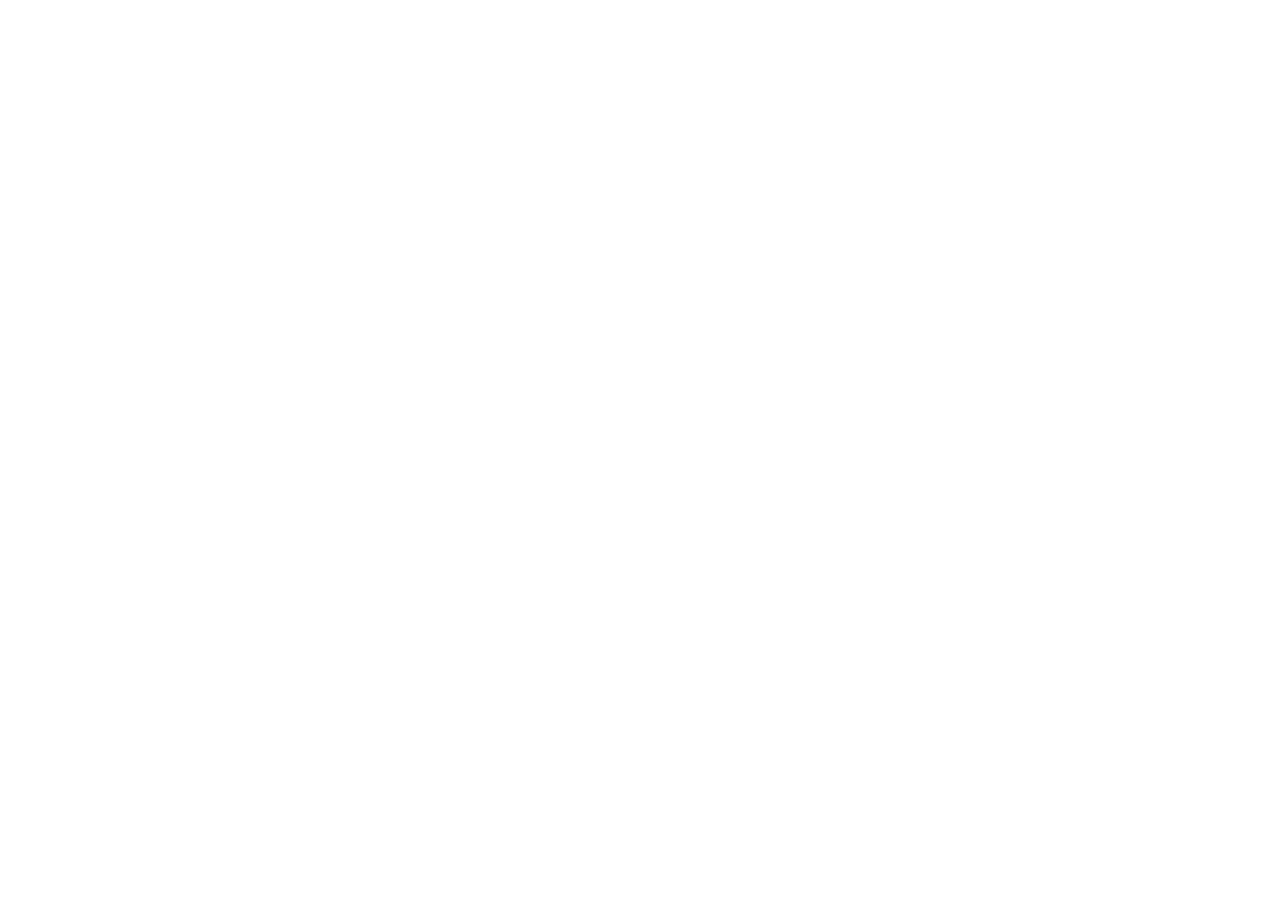
==== index.html @ a21bee96 "first commit" ====
<!DOCTYPE html>
<html lang="en">
<head>
    <meta charset="UTF-8">
    <meta http-equiv="X-UA-Compatible" content="IE=edge">
    <meta name="viewport" content="width=device-width, initial-scale=1.0">
    <title>Document</title>
</head>
<body>
    
</body>
</html>
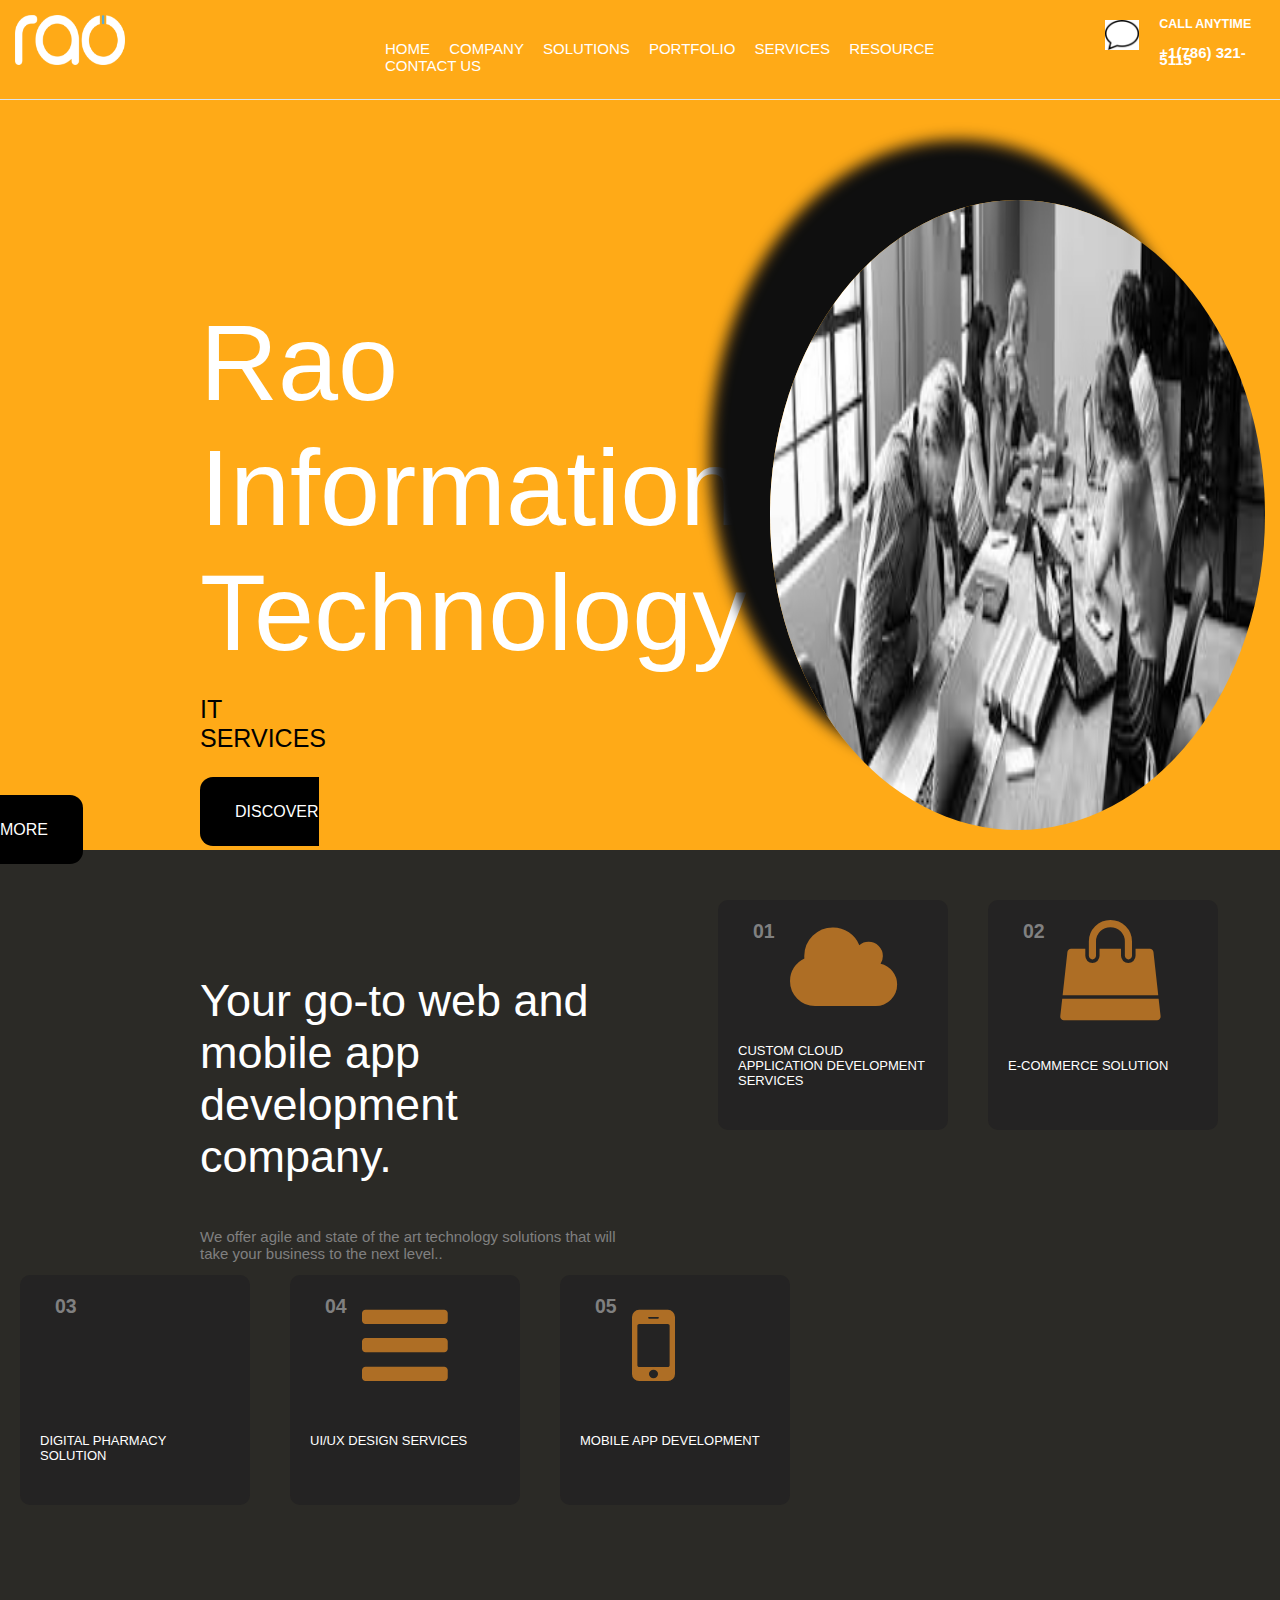
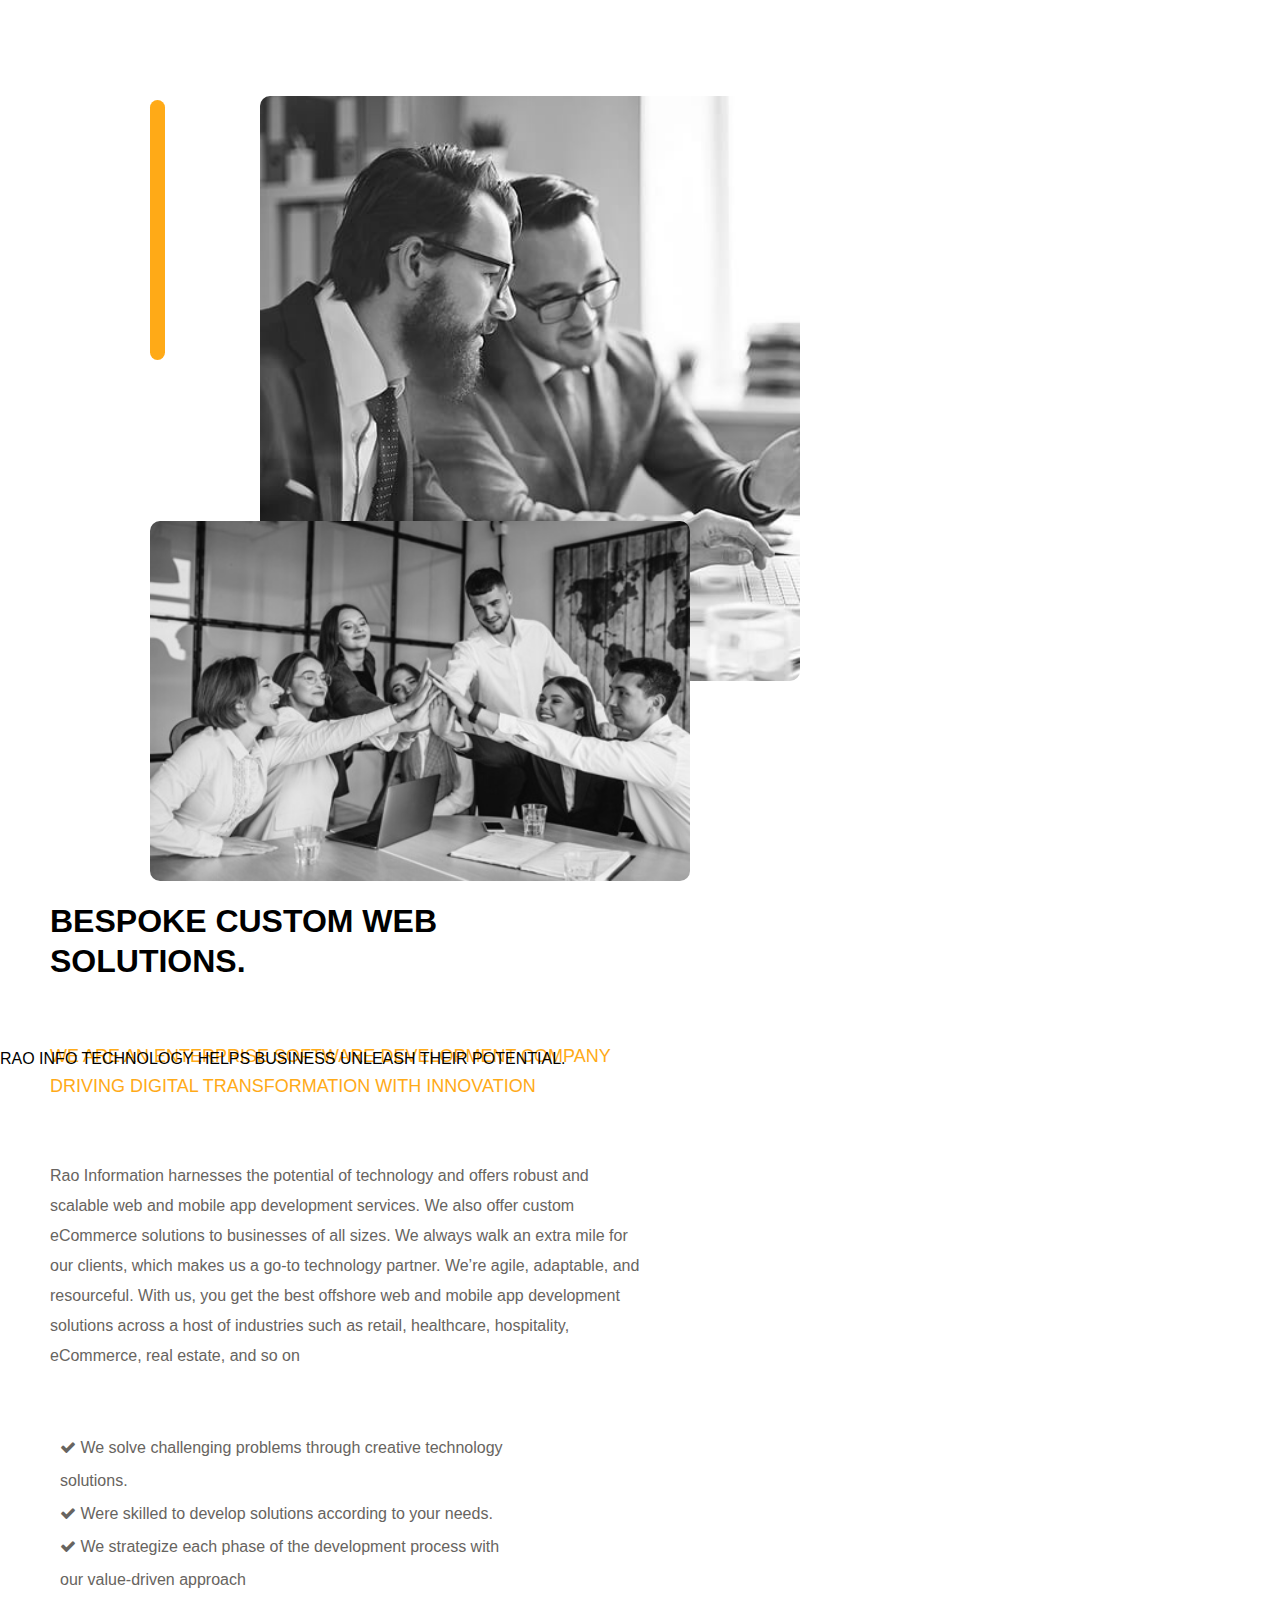
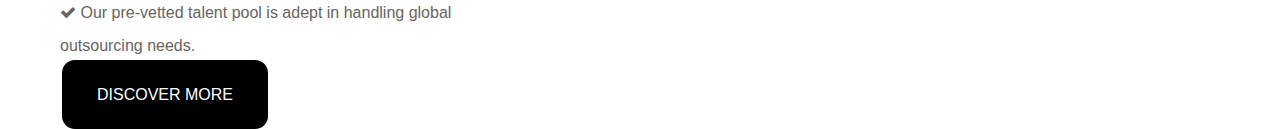
==== commit c8751f0c: "commit 6" ====
--- a/index.html
+++ b/index.html
@@ -1,12 +1,163 @@
 <!DOCTYPE html>
 <html lang="en">
+
 <head>
     <meta charset="UTF-8">
     <meta http-equiv="X-UA-Compatible" content="IE=edge">
     <meta name="viewport" content="width=device-width, initial-scale=1.0">
-    <title>Document</title>
+    <title>raoinfotechclone</title>
+
+    <link rel="stylesheet" href="index.css">
+    <link rel="stylesheet" href="https://cdnjs.cloudflare.com/ajax/libs/font-awesome/4.7.0/css/font-awesome.min.css">
+
 </head>
+
 <body>
-    
+    <!-- HEADER -->
+
+    <header id="header">
+        <nav id="navbar">
+            <img id="image" src="rao image.png" alt="rao image">
+            <ul id="unlist">
+                <li class="limenu"><a>HOME</a></li>
+                <li class="limenu"><a>COMPANY</a></li>
+                <li class="limenu"><a>SOLUTIONS</a></li>
+                <li class="limenu"><a>PORTFOLIO</a></li>
+                <li class="limenu"><a>SERVICES</a></li>
+                <li class="limenu"><a>RESOURCE</a></li>
+                <li class="limenu"><a>CONTACT US</a></li>
+            </ul>
+            <img id="img2" src="chat image.png" alt="chat">
+            <div id="call">
+                <h5>CALL ANYTIME</h5>
+                <h4>+1(786) 321-5115</h4>
+            </div>
+        </nav>
+    </header>
+
+    <!-- SECTION 01-->
+
+
+    <section id="sec1">
+        <div>
+            <div id="sec1div1">
+                <p id="ptext1">Rao Information Technology</p>
+                <p id="ptext2">IT SERVICES</p>
+            </div>
+            <div id="sec1div2">
+                <a id="atext1">DISCOVER MORE</a>
+            </div>
+        </div>
+        <div id="div2">
+            <img id="img2" src="sec01img.jpg" alt="loading">
+        </div>
+    </section>
+
+    <!-- SECTION 02-->
+
+
+    <section id="sec2">
+        <div id="sec2div1">
+            <p id="sec2divp1">Your go-to web and mobile app
+                development company.</p>
+            <p id="sec2divp2">We offer agile and state of the art
+                technology solutions that will take your business to the next level..</p>
+        </div>
+        <div class="sect2">
+            <h2> 01</h2>
+            <i class="fa fa-cloud" style="font-size:100px;color:rgb(174, 110, 37)"></i>
+            <p class="content">CUSTOM CLOUD APPLICATION DEVELOPMENT SERVICES</p>
+        </div>
+        <div class="sect2">
+            <h2> 02</h2>
+            <i class="fa fa-shopping-bag" style="font-size:100px;color:rgb(174, 110, 37)"></i>
+            <p class="content">E-COMMERCE SOLUTION</p>
+        </div>
+        <div class="sect2" class="extra">
+            <h2> 03</h2>
+            <i class='fas fa-home' style="font-size:100px;color:rgb(174, 110, 37)"></i>
+            <p class="content">DIGITAL PHARMACY SOLUTION</p>
+        </div>
+        <div class="sect2" class="extra">
+            <h2> 04</h2>
+            <i class="fa fa-bars" style="font-size:100px;color:rgb(174, 110, 37)"></i>
+            <p class="content">UI/UX DESIGN SERVICES</p>
+        </div>
+        <div class="sect2" class="extra">
+            <h2> 05</h2>
+            <i class="fa fa-mobile-phone" style="font-size:100px;color:rgb(174, 110, 37)"></i>
+            <p class="content">MOBILE APP DEVELOPMENT</p>
+        </div>
+
+    </section>
+
+    <!-- SECTION 03 -->
+
+
+    <section id="sec3">
+        <div id="sec3div1">
+            <div id="sec3div1_1">
+            </div>
+            <div id="sec3div1_2">
+                <div id="sec3div1_2_1">
+                    <figure id="fig1">
+                        <img id="img4" src="sec03img01.jpg" alt="load.....">
+                        <figcaption></figcaption>
+                    </figure>
+                    <figure id="fig2">
+                        <img id="img5" src="sec03img02.jpg" alt="load.....">
+                        <figcaption></figcaption>
+                    </figure>
+                </div>
+            </div>
+        </div>
+        <div id="sec3div2">
+            <div id="sec3div2_1">
+                <h2>BESPOKE CUSTOM WEB SOLUTIONS.</h2>
+                <h3>WE ARE AN ENTERPRISE SOFTWARE
+                    DEVELOPMENT COMPANY DRIVING DIGITAL TRANSFORMATION WITH INNOVATION<h3>
+            </div>
+            <div id="sec3div2_2">
+                <h4>Rao Information harnesses the potential
+                    of technology and offers robust and scalable
+                    web and mobile app development services. We
+                    also offer custom eCommerce solutions to businesses
+                    of all sizes. We always walk an extra mile for our clients,
+                    which makes us a go-to technology partner. We’re agile, adaptable,
+                    and resourceful. With us, you get the best offshore web and mobile
+                    app development solutions across a host of industries such as retail,
+                    healthcare, hospitality, eCommerce, real estate, and so on</h4>
+            </div>
+            <div id="sec3div2_3">
+                <ul>
+                    <i class="fa fa-check"></i> We solve challenging problems through creative technology solutions.<br>
+                    <i class="fa fa-check"></i> Were skilled to develop solutions according to your needs.<br>
+                    <i class="fa fa-check"></i> We strategize each phase of the development process with our
+                    value-driven approach<br>
+                    <i class="fa fa-check"></i> Our pre-vetted talent pool is adept in handling global outsourcing
+                    needs.
+                </ul>
+                <div id="sec3div2_3_1"> <a id="atext2">DISCOVER MORE</a>
+                </div>
+            </div>
+        </div>
+    </section>
+    <section id="sec4">
+        <div id="sec4div1">
+            <div id="sec4div1_1">
+                <div id="sec4div1_1_1">
+                    RAO INFO TECHNOLOGY HELPS BUSINESS UNLEASH THEIR POTENTIAL.
+                </div>
+                <div id="sec4div1_1_2"></div>
+            </div>
+            <div id="sec4div1_2"></div>
+        </div>
+        <div id="sec4div2"></div>
+    </section>
+    <section></section>
+    <section></section>
+    <section></section>
+    <footer></footer>
 </body>
+
 </html>--- a/index.css
+++ b/index.css
@@ -0,0 +1,270 @@
+* {
+    box-sizing: border-box;
+}
+
+body {
+    margin: 0 0 0 0;
+    font-family: sans-serif;
+
+}
+
+#header #navbar {
+    width: 100%;
+    background-color: #ffaa17;
+    height: 100px;
+    display: flex;
+    justify-content: center;
+    font-size: 15px;
+    font-weight: 500;
+    color: white;
+    margin: 0;
+    border-style: solid;
+    border-width: 0px 0px 1px 0px;
+    border-color: rgb(220, 228, 234);
+}
+
+#header #image {
+    padding: 15px;
+    height: 80px;
+    width: 140px;
+    float: left;
+    margin: 0 0 35px 0;
+
+}
+
+#header #unlist .limenu {
+    display: inline;
+    margin: 10px 10px 10px 5px;
+
+}
+
+#header #unlist .limenu a:hover {
+    color: gray;
+    text-decoration: underline;
+}
+
+#header #unlist {
+    margin: 40px 130px 0px 200px;
+}
+
+#header #navbar #call {
+    line-height: 7px;
+    margin-right: 20px;
+}
+
+#header #img2 {
+    padding: 20px;
+    height: 70px;
+    width: 80px;
+
+    margin: 0 0 35px 0;
+
+}
+
+/*SECTION 01*/
+#sec1 {
+    display: flex;
+    flex-direction: row;
+    background-color: #ffaa17;
+    width: 100%;
+    height: 750px;
+    margin-top: 0;
+}
+
+#sec1 #sec1div1 {
+    width: 40%;
+}
+
+#sec1 #sec1div1 #ptext1 {
+    font-size: 12vh;
+    margin: 0 0 0 0;
+    color: white;
+    text-align: left;
+    padding: 200px 0 0 200px;
+}
+
+#sec1 #sec1div1 #ptext2 {
+    font-size: 25px;
+    color: black;
+    margin: 0 0 0 0;
+    text-align: left;
+    padding: 20px 0 0 200px;
+    font-weight: 450;
+}
+
+#sec1 #sec1div2 {
+    width: 40%;
+    margin-top: 50px;
+}
+
+#sec1 #sec1div2 #atext1 {
+    display: inline;
+    margin-left: 200px;
+    padding: 26px 35px 26px 35px;
+    color: white;
+    background-color: black;
+    border-radius: 13px;
+}
+
+
+#sec1 #div2 {
+    display: flex;
+    justify-content: right;
+    margin: 100px 15px;
+}
+
+#div2 #img2 {
+    height: 70vh;
+    width: 55vh;
+    border-radius: 50%;
+    filter: grayscale(100%);
+    box-shadow: -60px -60px 15px rgb(4, 18, 22);
+}
+
+
+
+
+/*SECTION 2*/
+#sec2 {
+    display: flex;
+    flex-direction: row;
+    flex-wrap: wrap;
+    background-color: #2b2a26;
+    width: 100%;
+    height: 750px;
+    margin-top: 0;
+    color: #ffffff;
+}
+
+#sec2 #sec2div1 {
+    height: 20%;
+    width: 35%;
+    margin: 80px 50px 0 200px;
+}
+
+#sec2 #sec2div1 #sec2divp1 {
+    font-size: 5vh;
+    font-weight: 500;
+}
+
+#sec2 #sec2div1 #sec2divp2 {
+    font-size: 15px;
+    color: gray;
+}
+
+#sec2 .sect2 {
+    display: flex;
+    flex-direction: row;
+    flex-wrap: wrap;
+    background-color: rgb(36, 35, 35);
+    width: 230px;
+    height: 230px;
+    margin: 50px 20px;
+    padding: 20px;
+    border-radius: 10px;
+    font-size: small;
+}
+
+#sec2 .sect2 h2 {
+    color: grey;
+    margin: 0 15px;
+}
+
+/*SECTION 03*/
+
+#sec3 {
+    display: flex;
+    flex-direction: row;
+    flex-wrap: wrap;
+    background-color: #ffff;
+    width: 100%;
+    height: 950px;
+    margin-top: 100px;
+    color: #ffffff;
+}
+
+#sec3 #sec3div1 #sec3div1_1 {
+    margin: 0 50px 0 150px;
+    height: 260px;
+    width: 15px;
+    background-color: #ffaa17;
+    border-radius: 10px;
+}
+
+#sec3 #sec3div1 #sec3div1_2 #sec3div1_2_1 {
+    margin: -280px 0 0 170px;
+}
+
+#sec3 #sec3div1 #sec3div1_2 #sec3div1_2_1 #fig1 #img4 {
+    height: 65vh;
+    width: 60vh;
+    margin: 0 0 0 50px;
+    filter: grayscale(100%);
+    border-radius: 10px;
+}
+
+#sec3 #sec3div1 #sec3div1_2 #sec3div1_2_1 #fig2 #img5 {
+
+    height: 40vh;
+    width: 60vh;
+    margin: -180px 0 0 -60px;
+    filter: grayscale(100%);
+    border-radius: 10px;
+}
+
+#sec3 #sec3div2 #sec3div2_1 {
+    display: flex;
+    flex-direction: row;
+    flex-wrap: wrap;
+
+}
+
+#sec3 #sec3div2 #sec3div2_1 {
+    display: block;
+}
+
+#sec3 #sec3div2 #sec3div2_1 h2 {
+    margin: 0 0 0 50px;
+    width: 400px;
+    color: #000000;
+    font-size: 32px;
+    font-weight: 600;
+    line-height: 40px;
+
+
+}
+
+#sec3 #sec3div2 #sec3div2_1 h3 {
+    margin: 60px 0 0 50px;
+    width: 590px;
+    color: #ffaa17;
+    font-size: 18px;
+    font-weight: 300;
+    line-height: 30px;
+
+}
+
+#sec3 #sec3div2 #sec3div2_2 h4 {
+    margin: 60px 0 0 50px;
+    width: 590px;
+    color: #676460;
+    font-size: 16px;
+    font-weight: 180;
+    line-height: 30px;
+}
+#sec3 #sec3div2 #sec3div2_3{
+    margin: 60px 0 0 20px;
+    width: 500px;
+    color: #676460;
+    font-size: 16px;
+    font-weight: 180;
+    line-height: 33px;
+}
+#sec3 #sec3div2 #sec3div2_3 #sec3div2_3_1 #atext2 {
+    display: inline;
+    margin:0 0 0 42px !important;
+    padding: 26px 35px 26px 35px;
+    color: white;
+    background-color: black;
+    border-radius: 13px;
+}
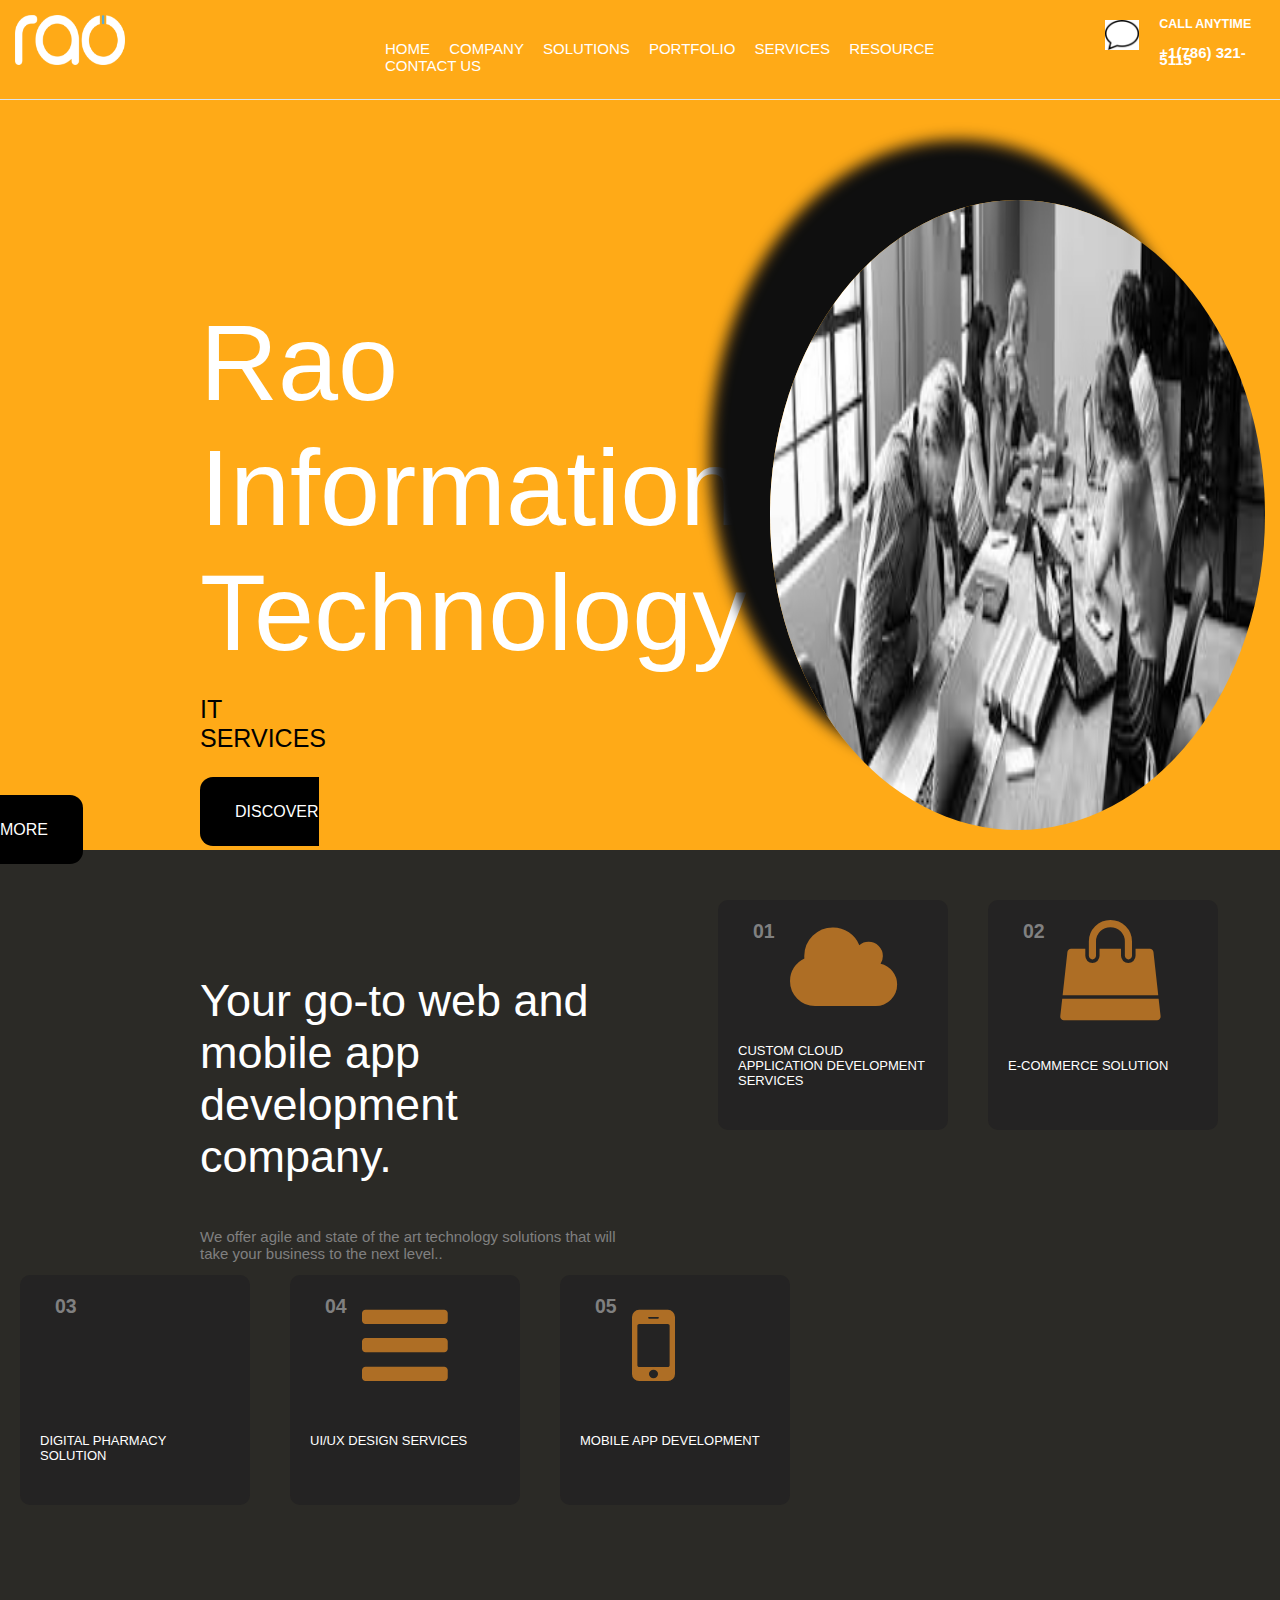
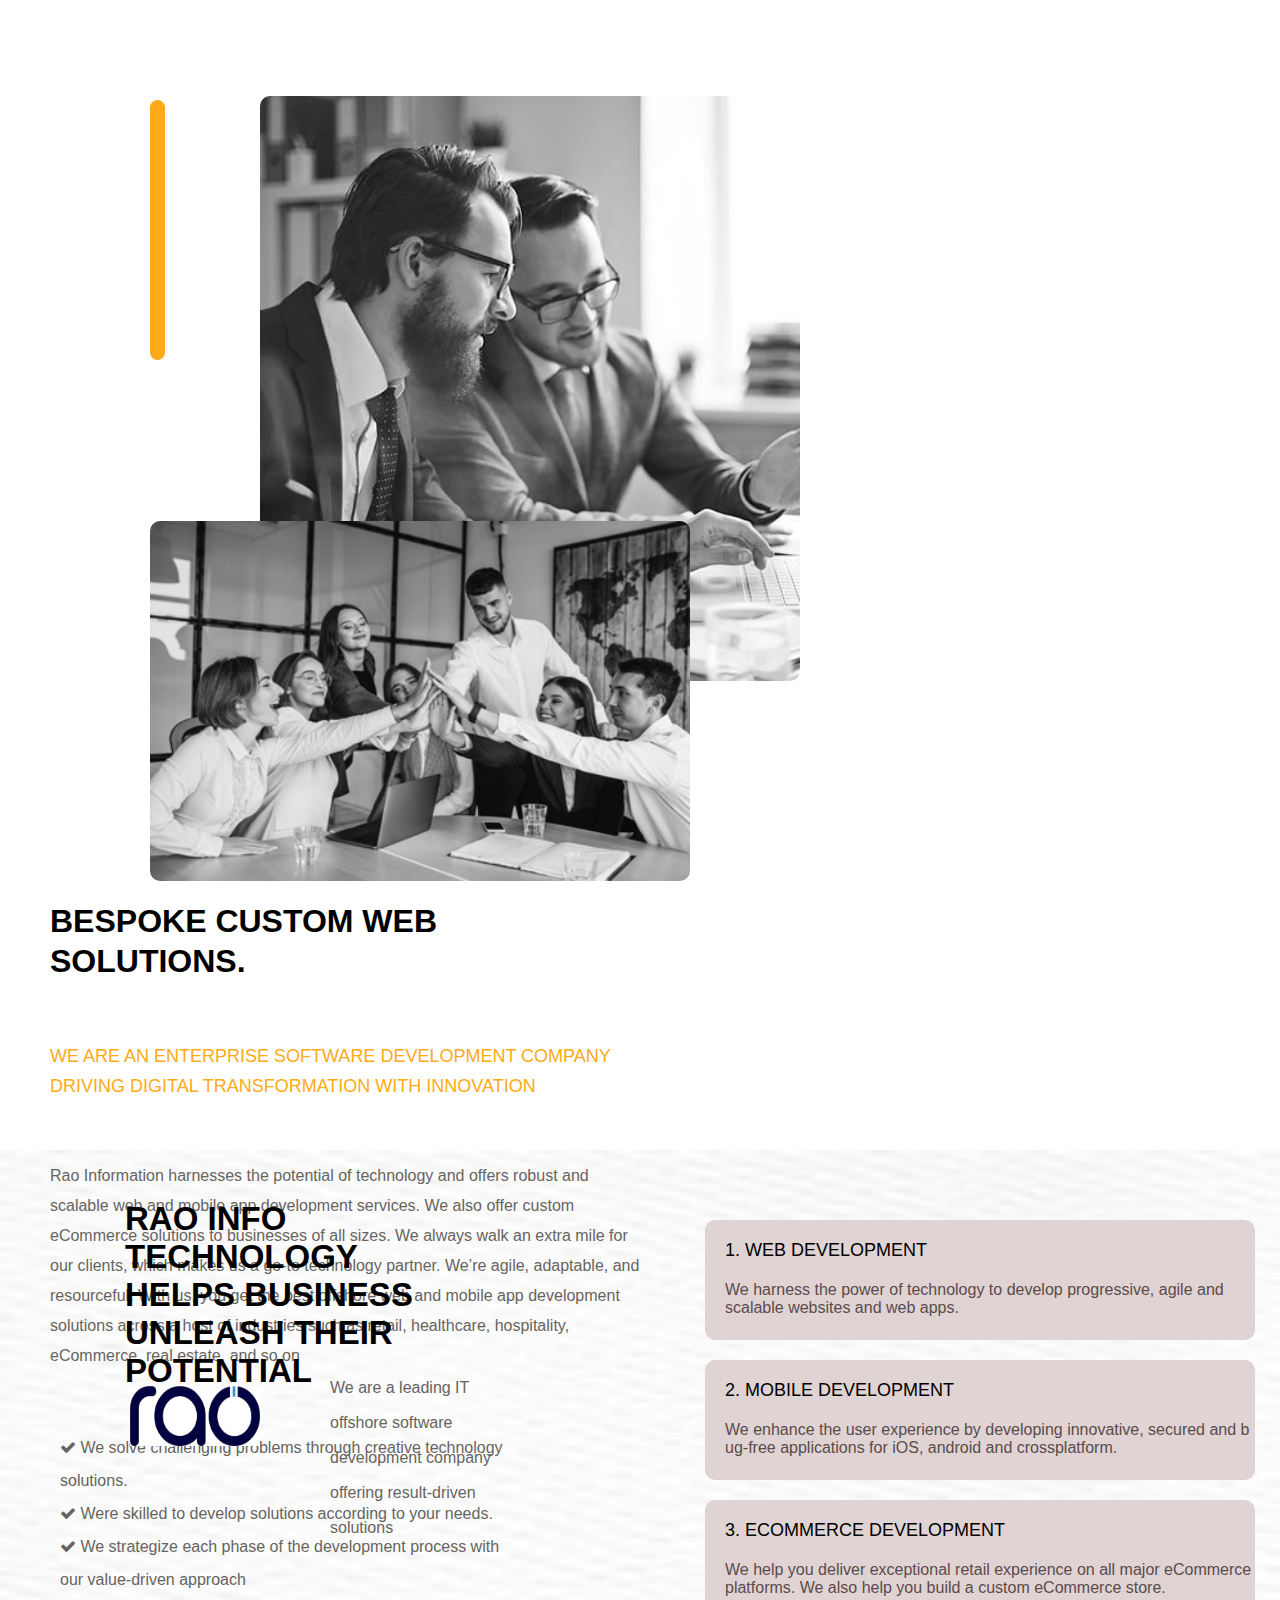
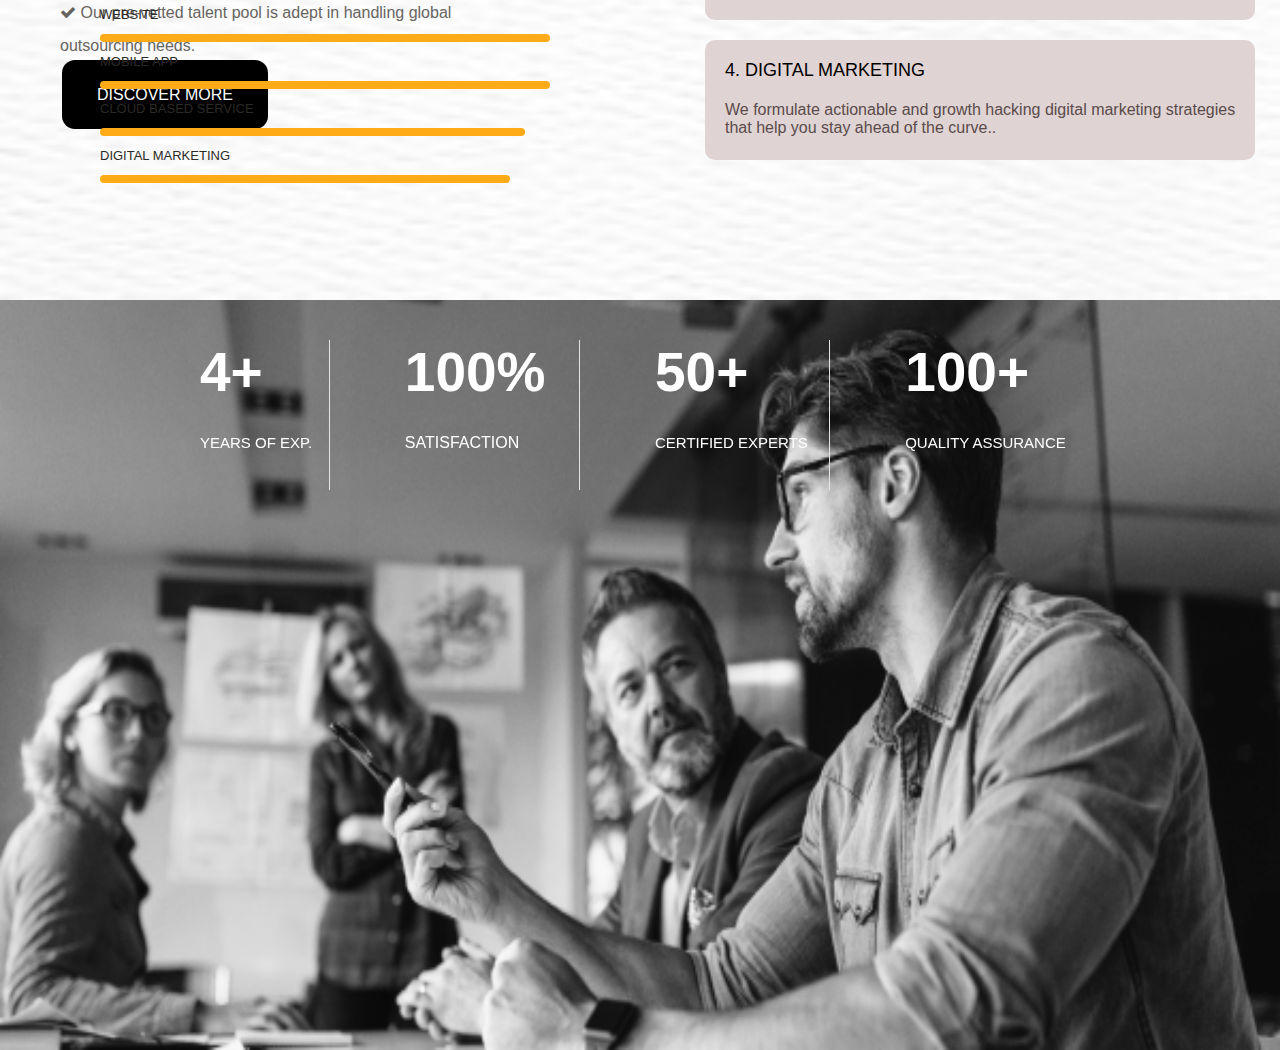
==== commit 7cd85923: "section5 half" ====
--- a/index.html
+++ b/index.html
@@ -142,19 +142,90 @@
             </div>
         </div>
     </section>
+
+<!-- SECTION 04 -->
+
     <section id="sec4">
         <div id="sec4div1">
             <div id="sec4div1_1">
-                <div id="sec4div1_1_1">
-                    RAO INFO TECHNOLOGY HELPS BUSINESS UNLEASH THEIR POTENTIAL.
-                </div>
-                <div id="sec4div1_1_2"></div>
-            </div>
-            <div id="sec4div1_2"></div>
-        </div>
-        <div id="sec4div2"></div>
-    </section>
-    <section></section>
+                RAO INFO TECHNOLOGY HELPS BUSINESS UNLEASH THEIR POTENTIAL
+            </div>
+            <div id="sec4div1_2">
+                <div id="sec4div1_2_1">
+                    <figure id="fig3">
+                        <img id="img6" src="raoimgblack.png" alt="load.....">
+                        <figcaption></figcaption>
+                    </figure>
+                </div>
+                <div id="sec4div1_2_2">
+                    We are a leading IT offshore software development 
+                    company offering result-driven solutions
+                </div>
+                </div>
+                <div id="sec4div1_3">
+                    WEBSITE
+                    <div id="sec4div1_3_1"></div>
+                    MOBILE APP
+                    <div id="sec4div1_3_2"></div>
+                    CLOUD BASED SERVICE
+                    <div id="sec4div1_3_3"></div>
+                    DIGITAL MARKETING
+                    <div id="sec4div1_3_4"></div>
+                </div>
+            </div>
+        
+     
+        <div id="sec4div2">
+            <div id="sec4div2_1">
+                <div id="sec4div2_1_1">1. WEB DEVELOPMENT</div>
+                <div id="sec4div2_1_2">We harness the power of 
+                    technology to develop progressive, agile and scalable websites and web apps.</div>
+            </div>
+            
+            <div id="sec4div2_2">
+                <div id="sec4div2_2_1">2. MOBILE DEVELOPMENT</div>
+                <div id="sec4div2_2_2">We enhance the user experience by developing innovative, secured and b
+                    ug-free applications for iOS, android and crossplatform.</div>
+            </div>
+            
+            <div id="sec4div2_3">
+                <div id="sec4div2_3_1">3. ECOMMERCE DEVELOPMENT</div>
+                <div id="sec4div2_3_2">We help you deliver exceptional retail experience on
+                     all major eCommerce platforms. We also help you build a custom eCommerce store.</div>
+            </div>
+            
+            <div id="sec4div2_4">
+                <div id="sec4div2_4_1">4. DIGITAL MARKETING</div>
+                <div id="sec4div2_4_2">We formulate actionable and growth 
+                    hacking digital marketing strategies that help you stay ahead of the curve..</div>
+            </div>
+            
+        </div>
+    </section>
+    <section id="sec5">
+        <div id="sec5div1">
+            <div id="sec5div1_1">
+                <p id="sec5p1">4+</p>
+                <p id="sec5p2">YEARS OF EXP.</p>
+            </div>
+            <div id="sec5div1_2">
+                <p id="sec5p1_1">100%</p>
+                <p id="sec5p2_1">SATISFACTION</p>
+            </div>
+            <div id="sec5div1_3">
+                <p id="sec5p1_3">50+</p>
+                <p id="sec5p2_3">CERTIFIED EXPERTS</p>
+            </div>
+            <div id="sec5div1_4">
+                <p id="sec5p1_4">100+</p>
+                <p id="sec5p2_4">QUALITY ASSURANCE</p>
+            </div>
+        </div>
+        <div id="sec5div2">
+            <div id="sec5div2_1"></div>
+            <div id="sec5div2_2"></div>
+        </div>
+    </section>
     <section></section>
     <section></section>
     <footer></footer>
--- a/index.css
+++ b/index.css
@@ -252,7 +252,8 @@
     font-weight: 180;
     line-height: 30px;
 }
-#sec3 #sec3div2 #sec3div2_3{
+
+#sec3 #sec3div2 #sec3div2_3 {
     margin: 60px 0 0 20px;
     width: 500px;
     color: #676460;
@@ -260,11 +261,282 @@
     font-weight: 180;
     line-height: 33px;
 }
+
 #sec3 #sec3div2 #sec3div2_3 #sec3div2_3_1 #atext2 {
     display: inline;
-    margin:0 0 0 42px !important;
+    margin: 0 0 0 42px !important;
     padding: 26px 35px 26px 35px;
     color: white;
     background-color: black;
     border-radius: 13px;
 }
+
+/*SECTION 04*/
+
+#sec4 {
+    display: flex;
+    flex-direction:column;
+    flex-wrap: wrap;
+    background-image: url(sec04backgroundimg.jpg);
+    background-repeat: no-repeat;
+    background-size: 100% 100%;
+    width: 100%;
+    height: 750px;
+    margin-top: 0;
+    color: #ffffff;
+    margin-top: 100px;
+
+}
+
+#sec4 #sec4div1 {
+    display: block;
+    width: 50%;
+    height: 100%;
+}
+
+#sec4 #sec4div1 #sec4div1_ {
+    height: 90%;
+    width: 600px;
+    margin: 0 0 0 0;
+}
+
+#sec4 #sec4div1 #sec4div1_1 {
+    margin: 50px 0 0 125px;
+    ;
+    color: #000000;
+    width: 48%;
+    height: 20%;
+    font-size: 33px;
+    font-weight: 600;
+
+}
+
+#sec4 #sec4div1 #sec4div1_1 #sec4div1_1_2 {
+    display: flex;
+    flex-direction: row;
+    margin: 50px 0 0 0;
+
+}
+
+#sec4 #sec4div1 #sec4div1_2 {
+    width: 500px;
+    display: flex;
+    flex-direction: row;
+}
+
+#sec4 #sec4div1 #sec4div1_2 #sec4div1_2_1 #fig3 #img6 {
+    margin: 20px 0 0 90px;
+    height: 60px;
+    width: 130px;
+}
+
+#sec4 #sec4div1 #sec4div1_2 #sec4div1_2_2 {
+    color: #676460;
+    margin: 20px 0 0 30px;
+    line-height: 35px;
+    font-weight: 10;
+}
+
+#sec4 #sec4div1 #sec4div1_3 {
+    color: #2b2a26;
+    font-size: small;
+    margin: 50px 0 0 100px;
+    line-height: 3em;
+}
+
+#sec4 #sec4div1 #sec4div1_3 #sec4div1_3_1 {
+    background-color: #ffaa17;
+    height: 8px;
+    width: 450px;
+    border-radius: 10px;
+    ;
+}
+
+#sec4 #sec4div1 #sec4div1_3 #sec4div1_3_2 {
+    background-color: #ffaa17;
+    height: 8px;
+    width: 450px;
+    border-radius: 10px;
+    ;
+}
+
+#sec4 #sec4div1 #sec4div1_3 #sec4div1_3_3 {
+    background-color: #ffaa17;
+    height: 8px;
+    width: 425px;
+    border-radius: 10px;
+    ;
+}
+
+#sec4 #sec4div1 #sec4div1_3 #sec4div1_3_4 {
+    background-color: #ffaa17;
+    height: 8px;
+    width: 410px;
+    border-radius: 10px;
+    ;
+}
+
+#sec4 #sec4div2{
+
+}
+#sec4 #sec4div2 #sec4div2_1{
+    margin:70px 0 0 40px;
+    width:550px;
+    height:120px;
+    background-color: #e0d3d3;
+    border-radius: 10px;
+}
+#sec4 #sec4div2 #sec4div2_1 #sec4div2_1_1{
+    padding:20px 0 0 20px;
+    color:#000000;
+    font-size: large;
+}
+#sec4 #sec4div2 #sec4div2_1 #sec4div2_1_2{
+    padding:20px 0 0 20px;
+    color:#5a4b4b;
+    font-size: medium;
+}
+#sec4 #sec4div2 #sec4div2_2{
+    margin:20px 0 0 40px;
+    width:550px;
+    height:120px;
+    background-color: #e0d3d3;
+    border-radius: 10px;
+}
+#sec4 #sec4div2 #sec4div2_2 #sec4div2_2_1{
+    padding:20px 0 0 20px;
+    color:#000000;
+    font-size: large;
+}
+#sec4 #sec4div2 #sec4div2_2 #sec4div2_2_2{
+    padding:20px 0 0 20px;
+    color:#5a4b4b;
+    font-size: medium;
+}
+#sec4 #sec4div2 #sec4div2_3{
+    margin:20px 0 0 40px;
+    width:550px;
+    height:120px;
+    background-color: #e0d3d3;
+    border-radius: 10px;
+}
+#sec4 #sec4div2 #sec4div2_3 #sec4div2_3_1{
+    padding:20px 0 0 20px;
+    color:#000000;
+    font-size: large;
+}
+#sec4 #sec4div2 #sec4div2_3 #sec4div2_3_2{
+    padding:20px 0 0 20px;
+    color:#5a4b4b;
+    font-size: medium;
+}
+#sec4 #sec4div2 #sec4div2_4{
+    margin:20px 0 0 40px;
+    width:550px;
+    height:120px;
+    background-color: #e0d3d3;
+    border-radius: 10px;
+}
+#sec4 #sec4div2 #sec4div2_4 #sec4div2_4_1{
+    padding:20px 0 0 20px;
+    color:#000000;
+    font-size: large;
+}
+#sec4 #sec4div2 #sec4div2_4 #sec4div2_4_2{
+    padding:20px 0 0 20px;
+    color:#5a4b4b;
+    font-size: medium;
+}
+
+
+/*SECTION 05*/
+
+#sec5{
+    width: 100%;
+    height: 750px;   
+    background-image: url(sec05background.png);
+    background-repeat: no-repeat;
+    background-size: 100% 100%;
+    opacity:1;
+    filter: grayscale(100%);
+
+}
+
+#sec5 #sec5div1{
+    display: flex;
+    flex-direction:row;
+    flex-wrap: no-wrap;
+    margin:0 200px 0 200px;
+    color:#ffffff;
+    padding: 40px 0 0 0;
+}
+#sec5 #sec5div1 #sec5div1_1{
+    border-right:1px solid rgb(234, 228, 228);
+    height: 150px;
+    width:  200px;
+}
+#sec5 #sec5div1 #sec5div1_1 #sec5p1{
+ color:white;
+ font-size: 55px;
+ font-weight: 750;
+ margin:0 0 30px 0;
+}
+#sec5 #sec5div1 #sec5div1_1 #sec5p2{
+    color:white;
+    font-size: 15px;
+    font-weight: 500;
+   
+   }
+#sec5 #sec5div1 #sec5div1_2{
+    border-right:1px solid rgb(234, 228, 228);
+    height: 150px;
+    width:  270px;
+    margin:0 0 0 75px;
+}
+#sec5 #sec5div1 #sec5div1_2 #sec5p1_1{
+ color:white;
+ font-size: 55px;
+ font-weight: 750;
+ margin:0 0 30px 0;
+}
+#sec5 #sec5div1 #sec5div1_1 #sec5p2_1{
+    color:rgb(246, 239, 239);
+    font-size: 15px;
+    font-weight: 500;
+   
+   }
+#sec5 #sec5div1 #sec5div1_3{
+    border-right:1px solid rgb(234, 228, 228);
+    height: 150px;
+    width:  270px;
+    margin:0 0 0 75px;
+}
+#sec5 #sec5div1 #sec5div1_3 #sec5p1_3{
+ color:white;
+ font-size: 55px;
+ font-weight: 750;
+ margin:0 0 30px 0;
+}
+#sec5 #sec5div1 #sec5div1_3 #sec5p2_3{
+    color:white;
+    font-size: 15px;
+    font-weight: 500;
+   
+   }
+#sec5 #sec5div1 #sec5div1_4{
+    height: 150px;
+    width:  270px;
+    margin:0 0 0 75px;
+}
+#sec5 #sec5div1 #sec5div1_4 #sec5p1_4{
+ color:white;
+ font-size: 55px;
+ font-weight: 750;
+ margin:0 0 30px 0;
+}
+#sec5 #sec5div1 #sec5div1_4 #sec5p2_4{
+    color:white;
+    font-size: 15px;
+    font-weight: 500;
+   
+   }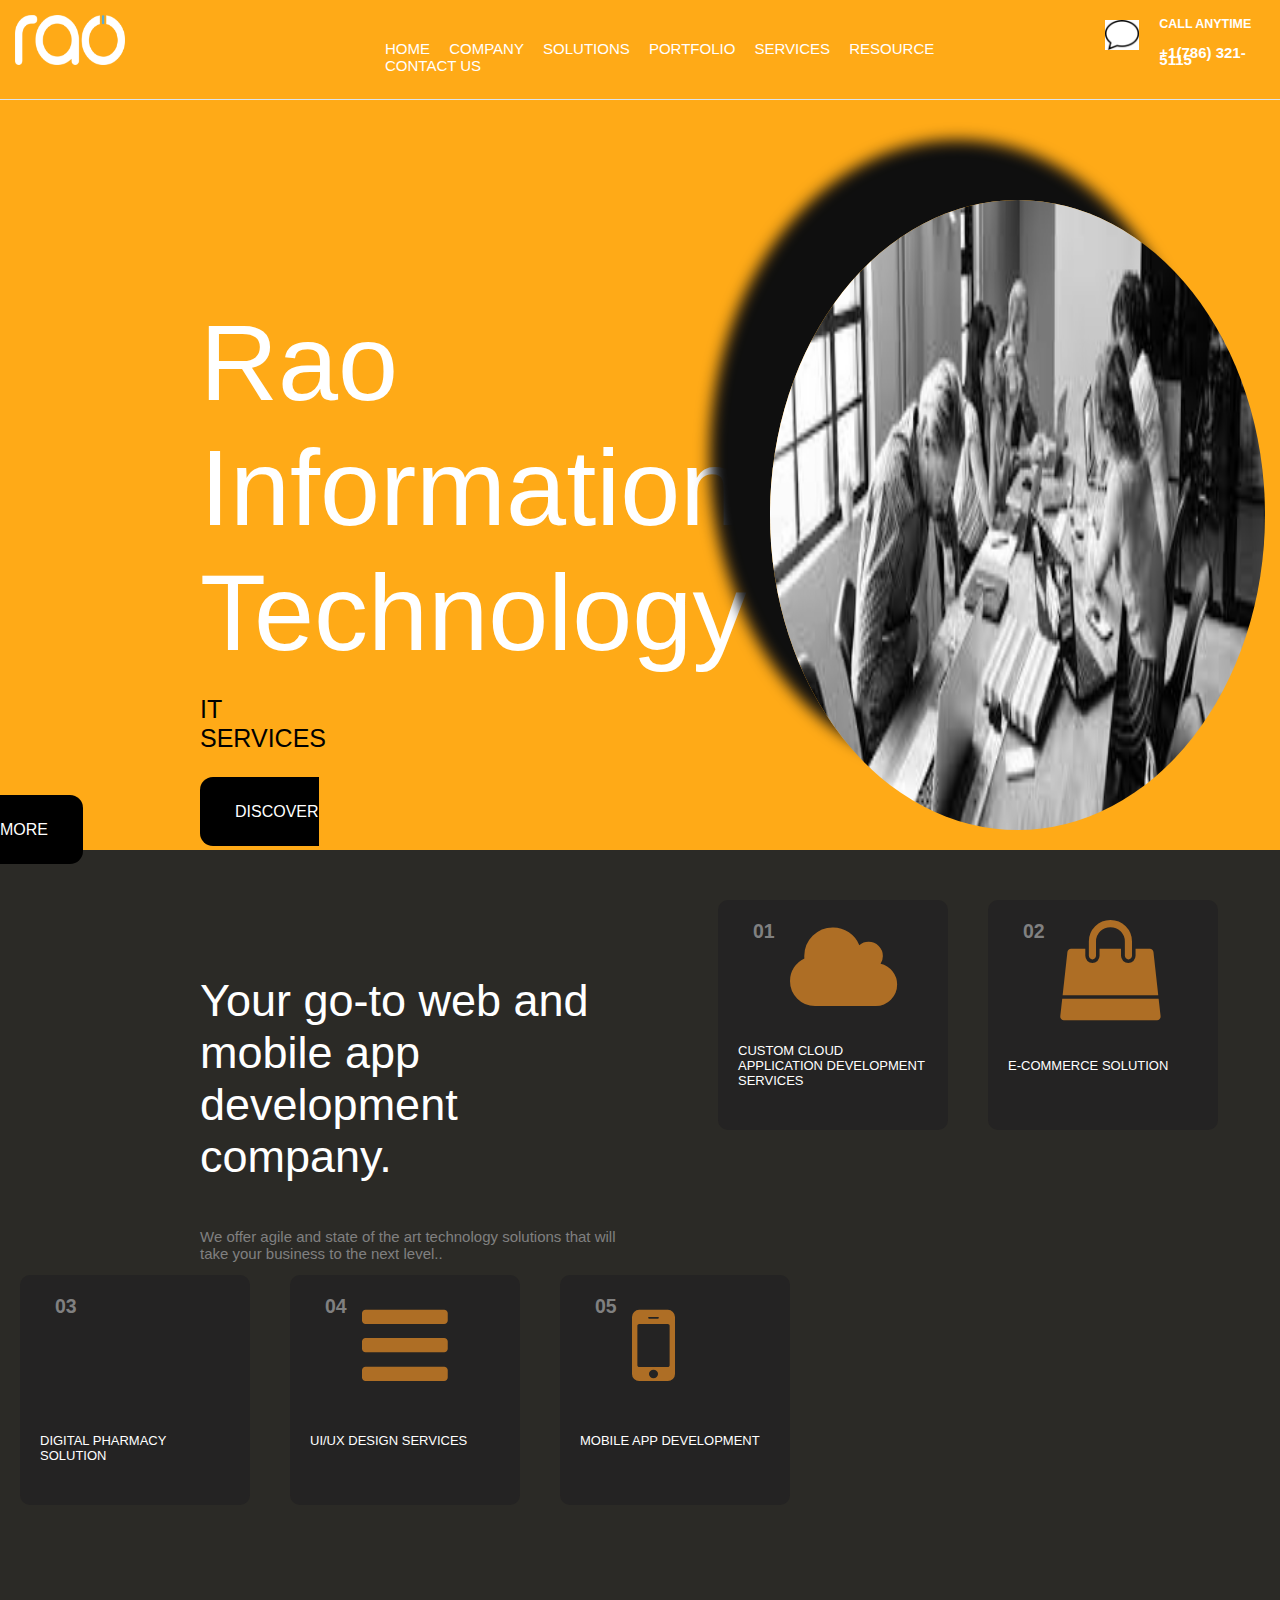
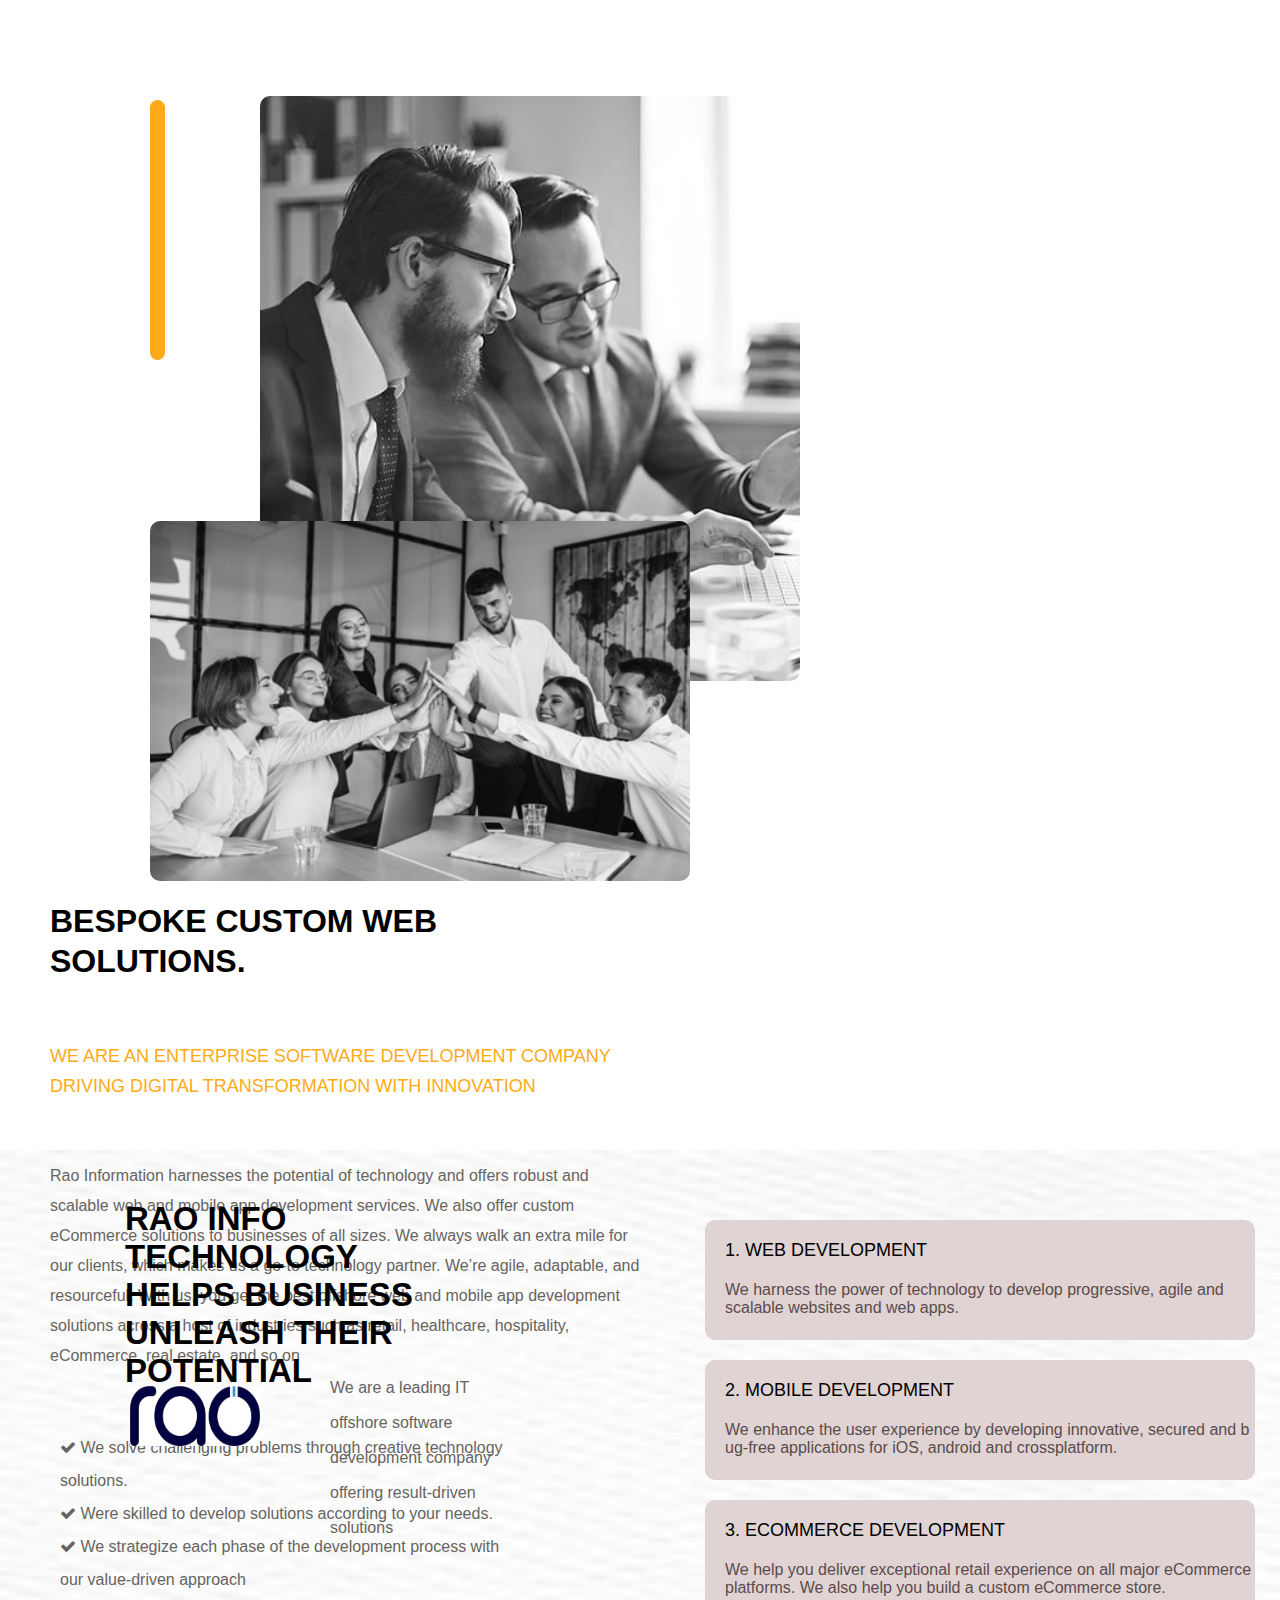
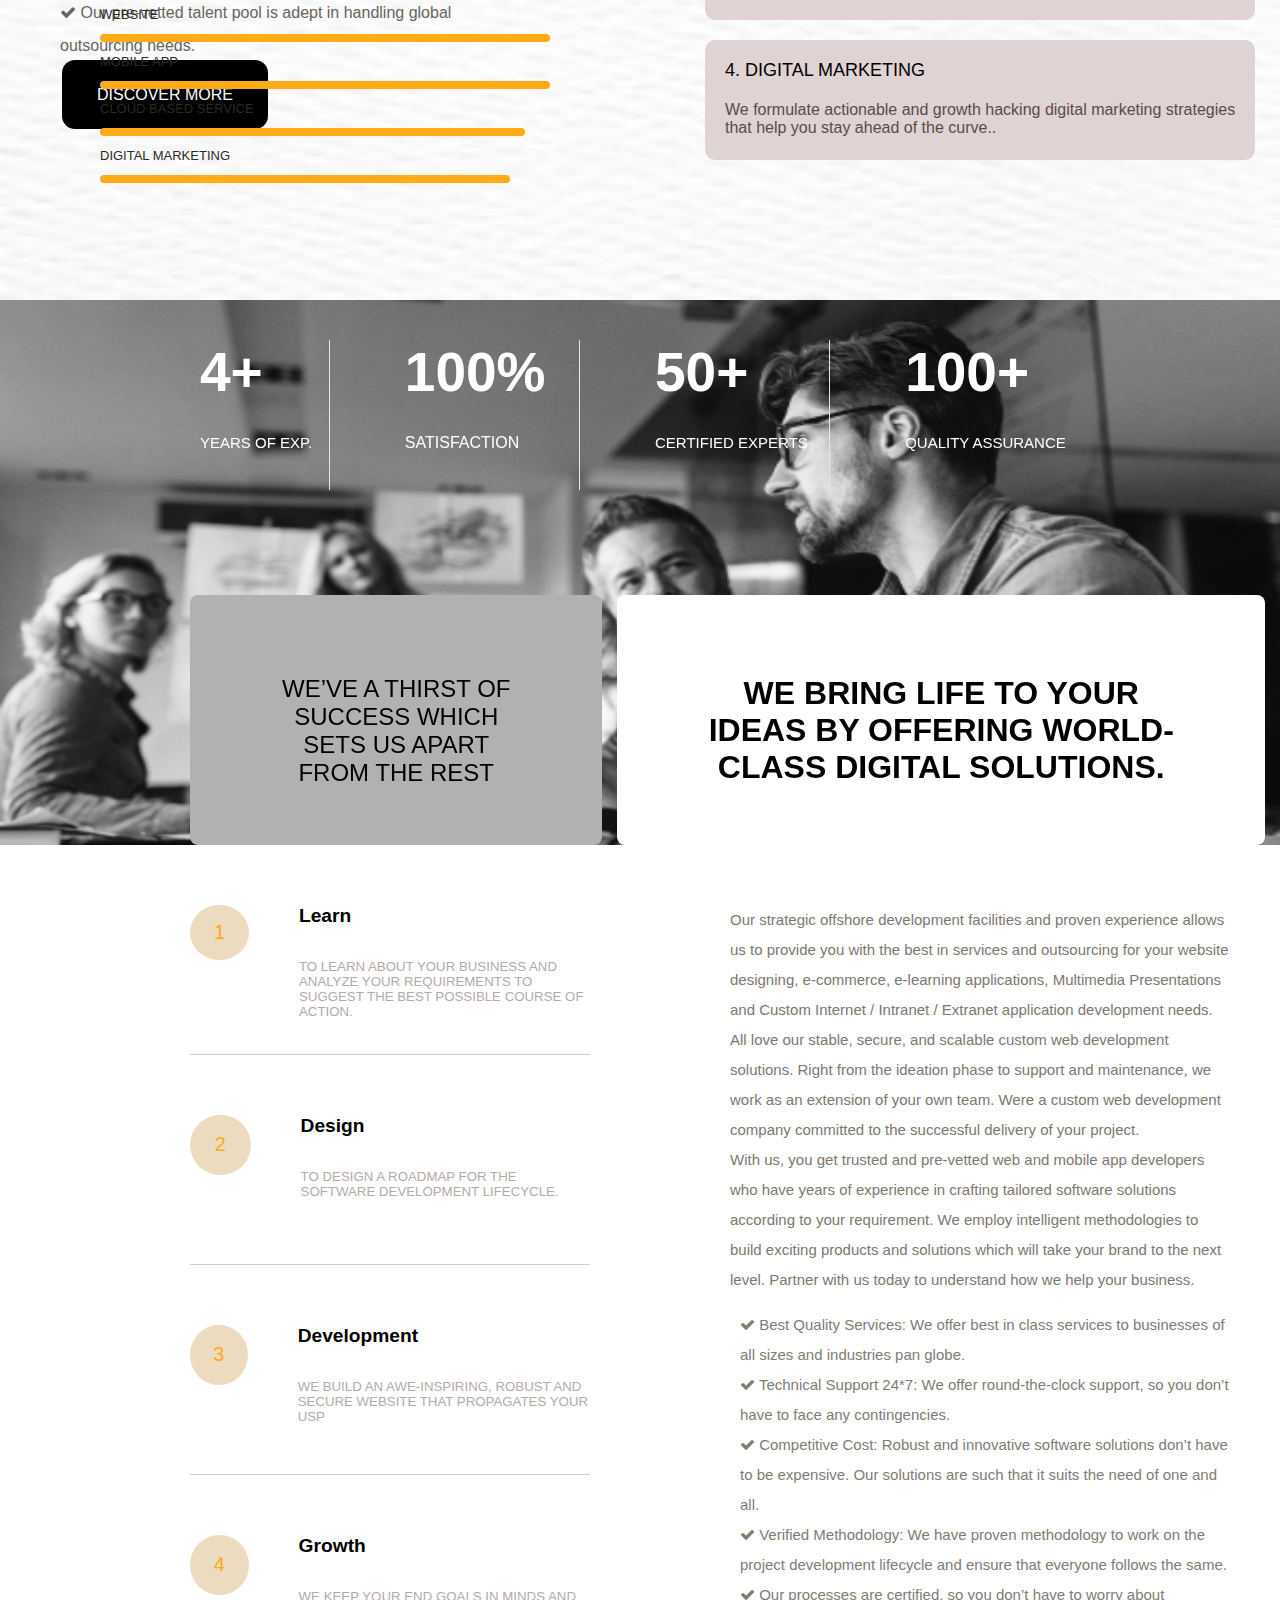
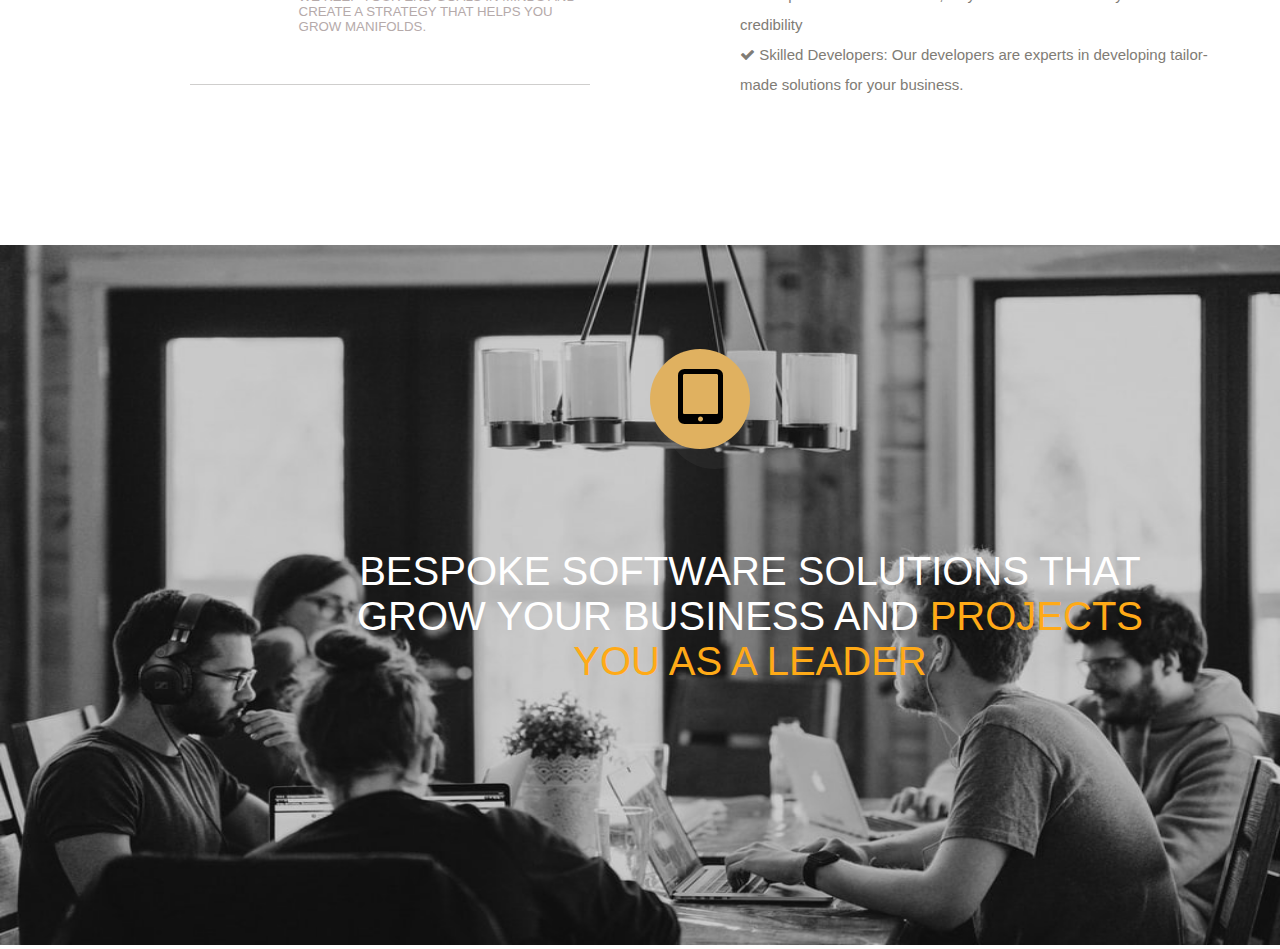
==== commit daa05b60: "sec7complete" ====
--- a/index.html
+++ b/index.html
@@ -143,7 +143,7 @@
         </div>
     </section>
 
-<!-- SECTION 04 -->
+    <!-- SECTION 04 -->
 
     <section id="sec4">
         <div id="sec4div1">
@@ -158,48 +158,48 @@
                     </figure>
                 </div>
                 <div id="sec4div1_2_2">
-                    We are a leading IT offshore software development 
+                    We are a leading IT offshore software development
                     company offering result-driven solutions
                 </div>
-                </div>
-                <div id="sec4div1_3">
-                    WEBSITE
-                    <div id="sec4div1_3_1"></div>
-                    MOBILE APP
-                    <div id="sec4div1_3_2"></div>
-                    CLOUD BASED SERVICE
-                    <div id="sec4div1_3_3"></div>
-                    DIGITAL MARKETING
-                    <div id="sec4div1_3_4"></div>
-                </div>
-            </div>
-        
-     
+            </div>
+            <div id="sec4div1_3">
+                WEBSITE
+                <div id="sec4div1_3_1"></div>
+                MOBILE APP
+                <div id="sec4div1_3_2"></div>
+                CLOUD BASED SERVICE
+                <div id="sec4div1_3_3"></div>
+                DIGITAL MARKETING
+                <div id="sec4div1_3_4"></div>
+            </div>
+        </div>
+
+
         <div id="sec4div2">
             <div id="sec4div2_1">
                 <div id="sec4div2_1_1">1. WEB DEVELOPMENT</div>
-                <div id="sec4div2_1_2">We harness the power of 
+                <div id="sec4div2_1_2">We harness the power of
                     technology to develop progressive, agile and scalable websites and web apps.</div>
             </div>
-            
+
             <div id="sec4div2_2">
                 <div id="sec4div2_2_1">2. MOBILE DEVELOPMENT</div>
                 <div id="sec4div2_2_2">We enhance the user experience by developing innovative, secured and b
                     ug-free applications for iOS, android and crossplatform.</div>
             </div>
-            
+
             <div id="sec4div2_3">
                 <div id="sec4div2_3_1">3. ECOMMERCE DEVELOPMENT</div>
                 <div id="sec4div2_3_2">We help you deliver exceptional retail experience on
-                     all major eCommerce platforms. We also help you build a custom eCommerce store.</div>
-            </div>
-            
+                    all major eCommerce platforms. We also help you build a custom eCommerce store.</div>
+            </div>
+
             <div id="sec4div2_4">
                 <div id="sec4div2_4_1">4. DIGITAL MARKETING</div>
-                <div id="sec4div2_4_2">We formulate actionable and growth 
+                <div id="sec4div2_4_2">We formulate actionable and growth
                     hacking digital marketing strategies that help you stay ahead of the curve..</div>
             </div>
-            
+
         </div>
     </section>
     <section id="sec5">
@@ -222,12 +222,102 @@
             </div>
         </div>
         <div id="sec5div2">
-            <div id="sec5div2_1"></div>
-            <div id="sec5div2_2"></div>
-        </div>
-    </section>
-    <section></section>
-    <section></section>
+            <div id="sec5div2_1">WE’VE A THIRST OF SUCCESS WHICH SETS US APART FROM THE REST</div>
+            <div id="sec5div2_2">WE BRING LIFE TO YOUR IDEAS BY OFFERING WORLD-CLASS DIGITAL SOLUTIONS.</div>
+        </div>
+    </section>
+
+    <!-- SECTION 06 -->
+
+    <section id="sec6">
+        <div id="sec6div1">
+            <div id="sec6div1_1">
+                <div id="sec6div1_1_1">
+                    <a id="sec6a1">1</a>
+                </div>
+                <div id="sec6div1_1_2">
+                    <h4>Learn</h4>
+                    <h5>TO LEARN ABOUT YOUR BUSINESS
+                        AND ANALYZE YOUR REQUIREMENTS TO SUGGEST THE BEST POSSIBLE COURSE OF ACTION.</h5>
+                </div>
+            </div>
+            <div id="sec6div1_2">
+                <div id="sec6div1_2_1">
+                    <a id="sec6a1">2</a>
+                </div>
+                <div id="sec6div1_2_2">
+                    <h4>Design</h4>
+                    <h5>TO DESIGN A ROADMAP FOR THE SOFTWARE DEVELOPMENT LIFECYCLE.</h5>
+                </div>
+            </div>
+            <div id="sec6div1_3">
+                <div id="sec6div1_3_1">
+                    <a id="sec6a1">3</a>
+                </div>
+                <div id="sec6div1_3_2">
+                    <h4>Development</h4>
+                    <h5>WE BUILD AN AWE-INSPIRING, ROBUST AND SECURE WEBSITE THAT PROPAGATES YOUR USP</h5>
+                </div>
+            </div>
+            <div id="sec6div1_4">
+                <div id="sec6div1_4_1">
+                    <a id="sec6a1">4</a>
+                </div>
+                <div id="sec6div1_4_2">
+                    <h4>Growth</h4>
+                    <h5>WE KEEP YOUR END GOALS IN MINDS AND CREATE A STRATEGY THAT HELPS YOU GROW MANIFOLDS.</h5>
+                </div>
+            </div>
+        </div>
+        <div id="sec6div2">
+            <div id="sec6div2_1"> Our strategic offshore development facilities and proven experience allows us to
+                provide you with the best
+                in services and outsourcing for your website designing, e-commerce, e-learning applications, Multimedia
+                Presentations and Custom Internet / Intranet / Extranet application development needs.
+                All love our stable, secure,
+                and scalable custom web development solutions.
+                Right from the ideation phase to support and
+                maintenance, we work as an extension of your
+                own team. Were a custom web development
+                company committed to the successful delivery of your project.<br>
+                With us, you get trusted and pre-vetted web and mobile app
+                developers who have years of experience in crafting tailored
+                software solutions according to your requirement. We employ
+                intelligent methodologies to build exciting products and solutions
+                which will take your brand to the next level.
+                Partner with us today to understand how we help your business.</div>
+            <div id="sec6div2_2">
+                <ul>
+                    <li><i class="fa fa-check"></i> Best Quality Services: We offer best in class
+                        services to businesses of all sizes and industries pan globe.</li>
+                    <li><i class="fa fa-check"></i> Technical Support 24*7: We offer round-the-clock support,
+                        so you don’t have to face any contingencies.</li>
+                    <li><i class="fa fa-check"></i> Competitive Cost: Robust and innovative software solutions don’t have to be expensive.
+                        Our solutions are such that it suits the need of one and all.</li>
+                    <li><i class="fa fa-check"></i> 
+                        Verified Methodology: We have proven methodology to work on
+                        the project development lifecycle and ensure that everyone follows the same.
+                    </li>
+                    <li><i class="fa fa-check"></i> Our processes are certified, so you don’t have to worry about credibility</li>
+                    <li><i class="fa fa-check" ></i> Skilled Developers: Our developers are experts
+                        in developing tailor-made solutions for your business.</li>
+                </ul>
+            </div>
+        </div>
+    </section>
+
+   <!-- SECTION07 -->
+
+    <section id="sec7">
+        <img id="sec7img" src="sec07image.png">
+        <div id="sec7div1">
+           <div id="sec7div1_1"> <i class="fa fa-tablet" style="font-size:70px;color:black"></i>
+           </div>
+           <div id="sec7div1_2"><span class="sec7span">BESPOKE SOFTWARE SOLUTIONS THAT GROW YOUR 
+               BUSINESS AND </span>PROJECTS YOU AS A LEADER  </div>
+        </div>
+    </section>
+    <section id="sec8"></section>
     <footer></footer>
 </body>
 
--- a/index.css
+++ b/index.css
@@ -453,7 +453,7 @@
 
 #sec5{
     width: 100%;
-    height: 750px;   
+    height: 545px;   
     background-image: url(sec05background.png);
     background-repeat: no-repeat;
     background-size: 100% 100%;
@@ -538,5 +538,241 @@
     color:white;
     font-size: 15px;
     font-weight: 500;
-   
-   }+   }
+
+#sec5 #sec5div2{
+    display: flex;
+    flex-direction: row;
+    height: 1000px;
+    width:100%;
+
+} 
+#sec5 #sec5div2 #sec5div2_1{
+    color:black;
+    border-radius:8px;
+    height:250px;
+    width:450px;
+    background-color: #ffaa17;
+    margin:105px 15px 0 190px;
+    padding: 25px 0 0 0;
+    font-size: x-large;
+    text-align: center;
+    padding:80px;
+    font-weight:500;
+
+}
+#sec5 #sec5div2 #sec5div2_2{
+    color:black;
+    border-radius:8px;
+    height:250px;
+    width:720px;
+    background-color: white;
+    margin:105px 15px 0 0;
+    padding: 15px 0 0 0;
+    font-size: xx-large;
+    text-align: center;
+    padding:80px;
+    font-weight: 700;
+}
+
+/*SECTION 06*/
+
+#sec6
+{
+    display:flex;
+    flex-direction: row;
+    width:100%;
+    height:1000px;
+}
+#sec6 #sec6div1{
+    display:flex;
+    flex-direction: column;
+}
+#sec6 #sec6div1 #sec6div1_1{
+    display:flex;
+    flex-direction:row;
+    height:150px;
+    width:400px;
+    margin:60px 0 0 190px;
+    border-bottom: 1px solid #cfcecd;
+}
+#sec6 #sec6div1 #sec6div1_1 #sec6div1_1_1{
+    background-color: #ecdbbe;
+    height:55px;
+    width:170px;
+    border-radius:50%;
+    text-align: center;
+    padding:16px 0 0 0 ;
+    font-size: 20px;
+    color:#ffaa17;
+}
+#sec6 #sec6div1 #sec6div1_1 #sec6div1_1_2{
+    display:flex;
+    flex-direction: column;
+    margin:0 0 0 50px;
+}
+#sec6 #sec6div1 #sec6div1_1 #sec6div1_1_2 h4{
+    font-size: larger;
+    margin: 0 0 10px 0 ;
+}
+#sec6 #sec6div1 #sec6div1_1 #sec6div1_1_2 h5{
+    color:rgb(181, 170, 170);
+    font-weight: 400;
+}
+#sec6 #sec6div1 #sec6div1_2{
+    display:flex;
+    flex-direction:row;
+    height:150px;
+    width:400px;
+    margin:60px 0 0 190px;
+    border-bottom: 1px solid #cfcecd;
+}
+#sec6 #sec6div1 #sec6div1_2 #sec6div1_2_1{
+    background-color: #ecdbbe;
+    height:60px;
+    width:100px;
+    border-radius:50%;
+    text-align: center;
+    padding:18px 0 0 0 ;
+    font-size: 20px;
+    color:#ffaa17;
+}
+#sec6 #sec6div1 #sec6div1_2 #sec6div1_2_2{
+    display:flex;
+    flex-direction: column;
+    margin:0 0 0 50px;
+}
+#sec6 #sec6div1 #sec6div1_2 #sec6div1_2_2 h4{
+    font-size: larger;
+    margin: 0 0 10px 0 ;
+}
+#sec6 #sec6div1 #sec6div1_2 #sec6div1_2_2 h5{
+    color:rgb(181, 170, 170);
+    font-weight: 400;
+}
+#sec6 #sec6div1 #sec6div1_3{
+    display:flex;
+    flex-direction:row;
+    height:150px;
+    width:400px;
+    margin:60px 0 0 190px;
+    border-bottom: 1px solid #cfcecd;
+}
+#sec6 #sec6div1 #sec6div1_3 #sec6div1_3_1{
+    background-color: #ecdbbe;
+    height:60px;
+    width:120px;
+    border-radius:50%;
+    text-align: center;
+    padding:18px 0 0 0 ;
+    font-size: 20px;
+    color:#ffaa17;
+}
+#sec6 #sec6div1 #sec6div1_3 #sec6div1_3_2{
+    display:flex;
+    flex-direction: column;
+    margin:0 0 0 50px;
+}
+#sec6 #sec6div1 #sec6div1_3 #sec6div1_3_2 h4{
+    font-size: larger;
+    margin: 0 0 10px 0 ;
+}
+#sec6 #sec6div1 #sec6div1_3 #sec6div1_3_2 h5{
+    color:rgb(181, 170, 170);
+    font-weight: 400;
+}
+#sec6 #sec6div1 #sec6div1_4{
+    display:flex;
+    flex-direction:row;
+    height:150px;
+    width:400px;
+    margin:60px 0 0 190px;
+    border-bottom: 1px solid #cfcecd;
+}
+#sec6 #sec6div1 #sec6div1_4 #sec6div1_4_1{
+    background-color: #ecdbbe;
+    height:60px;
+    width:134px;
+    border-radius:50%;
+    text-align: center;
+    padding:18px 0 0 0 ;
+    font-size: 20px;
+    color:#ffaa17;
+}
+#sec6 #sec6div1 #sec6div1_4 #sec6div1_4_2{
+    display:flex;
+    flex-direction: column;
+    margin:0 0 0 50px;
+}
+#sec6 #sec6div1 #sec6div1_4 #sec6div1_4_2 h4{
+    font-size: larger;
+    margin: 0 0 10px 0 ;
+}
+#sec6 #sec6div1 #sec6div1_4 #sec6div1_4_2 h5{
+    color:rgb(181, 170, 170);
+    font-weight: 400;
+}
+
+
+#sec6 #sec6div2{
+    display:flex;
+    flex-direction: column;
+    flex-wrap:wrap;
+    margin:60px 0 0 140px ;
+    width:500px;
+}
+#sec6 #sec6div2 #sec6div2_1{
+    line-height:30px;
+    font-size: 15px;
+    font-weight: 50;
+    color:#7d7870;
+}
+#sec6 #sec6div2 #sec6div2_2{
+    line-height:30px;
+    font-size: 15px;
+    font-weight: 50;
+    color:#807c75;
+    margin:0 0 0 -30px;
+}
+#sec6 #sec6div2 #sec6div2_2 ul{
+    list-style: none;
+}
+
+
+/*SECTION 07*/
+#sec7{
+   width:100%;
+   height:700px;  
+     position: relative;
+
+}
+#sec7 #sec7img{
+    width:100%;
+    height:100%;
+    opacity:1;
+    filter: grayscale(100%);
+    
+}
+#sec7 #sec7div1{
+    position: absolute;
+    margin:-500px 0 0 350px;
+    color:#ffaa17;
+    font-size:40px;
+    width:800px;
+    text-align: center;
+    font-stretch: extra-expanded;
+}
+#sec7 #sec7div1 #sec7div1_1{
+     background-color: #e0b160; 
+     border-radius:50%; 
+    height:100px;
+    width:100px;
+    margin:-100px 0 100px 300px;
+    opacity: 1;
+    padding:15px 0 0 0;
+    box-shadow: 15px 20px 0 rgba(173, 166, 166, 0.07);
+}
+
+#sec7 #sec7div1 #sec7div1_2 .sec7span{
+   color:white;
+}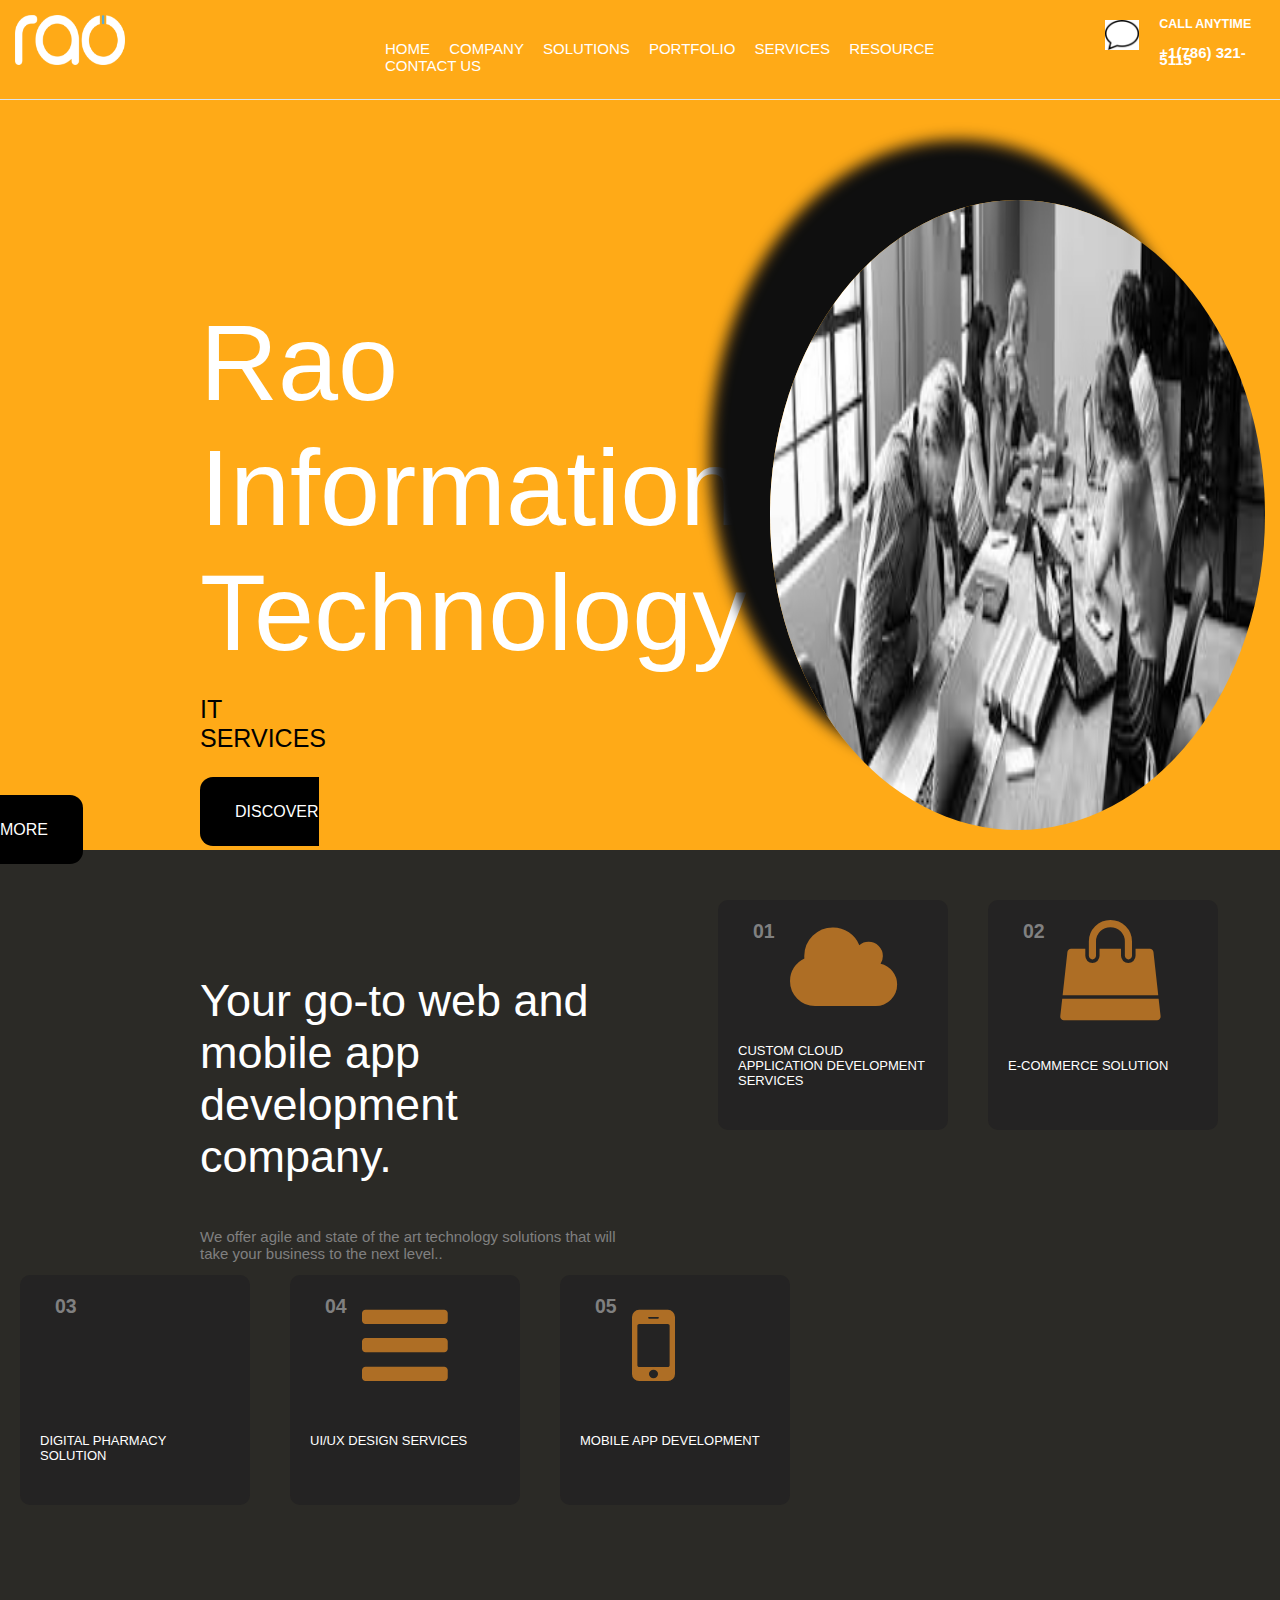
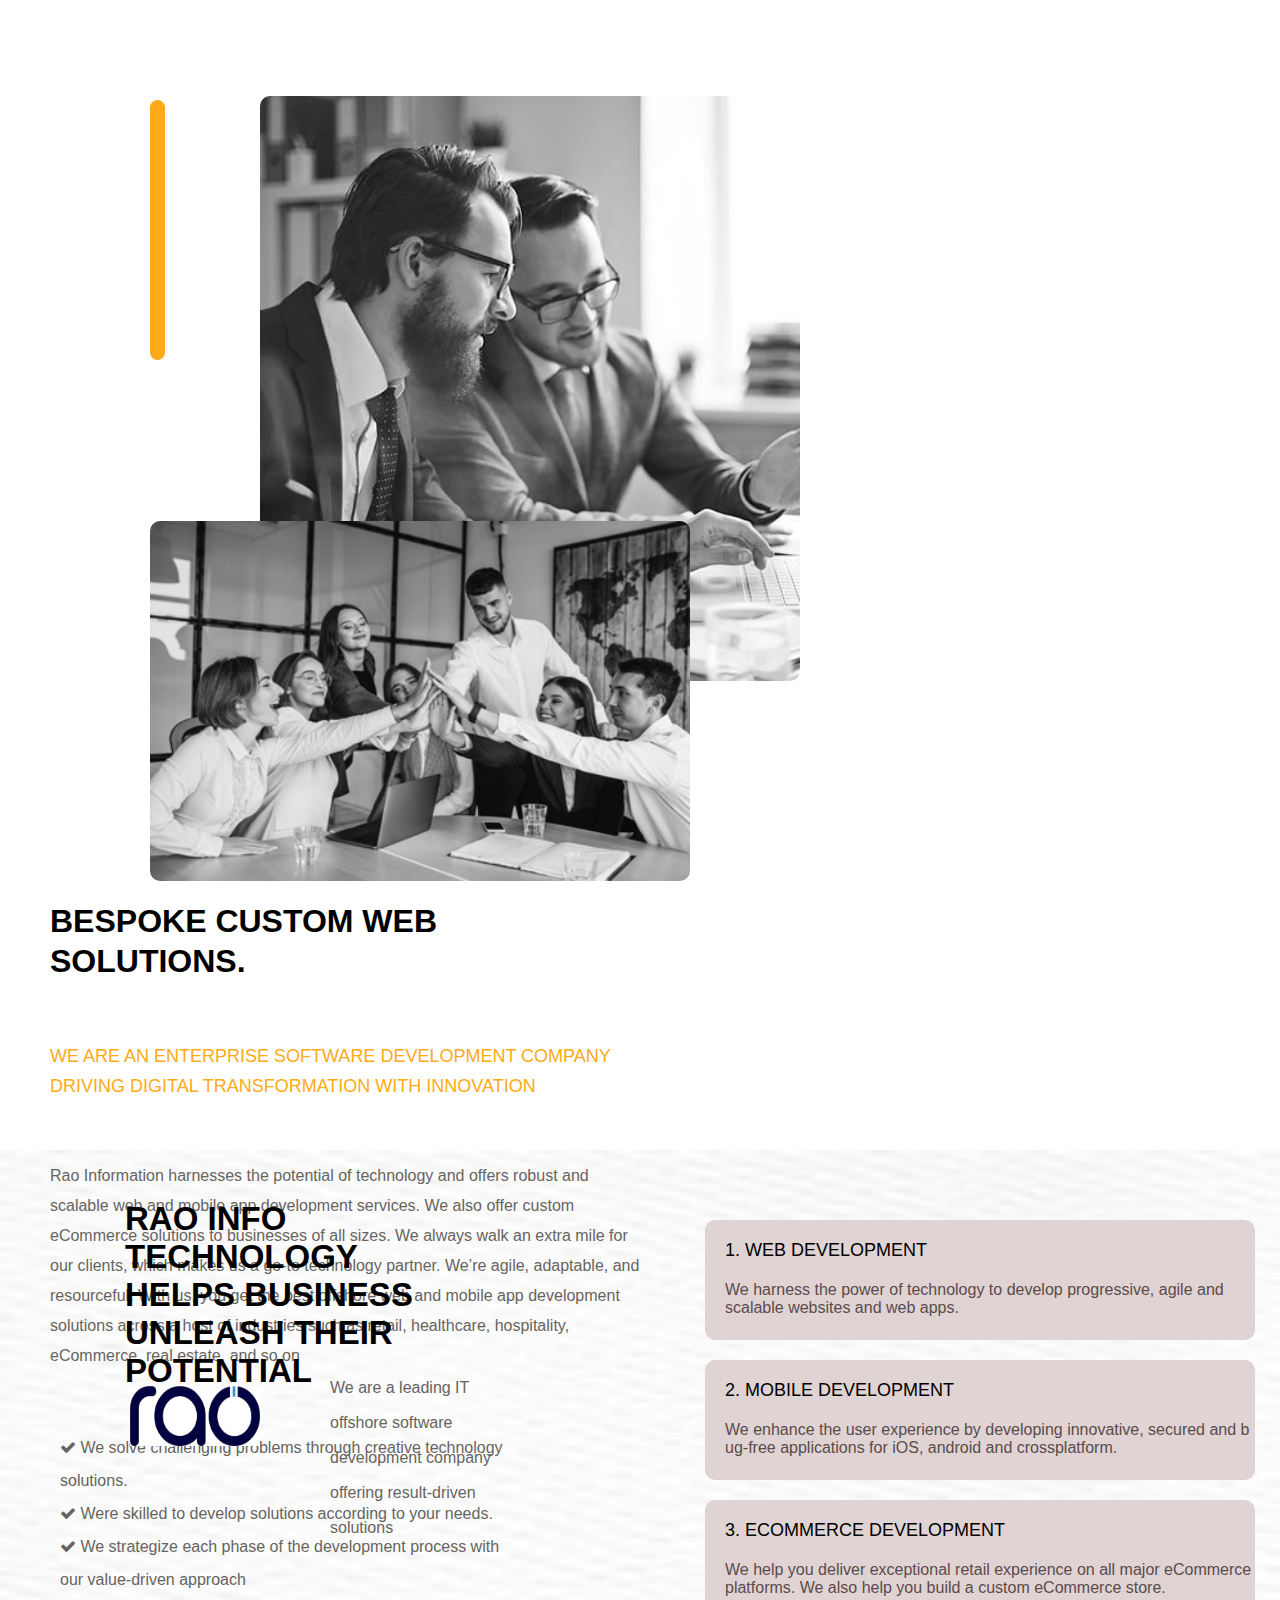
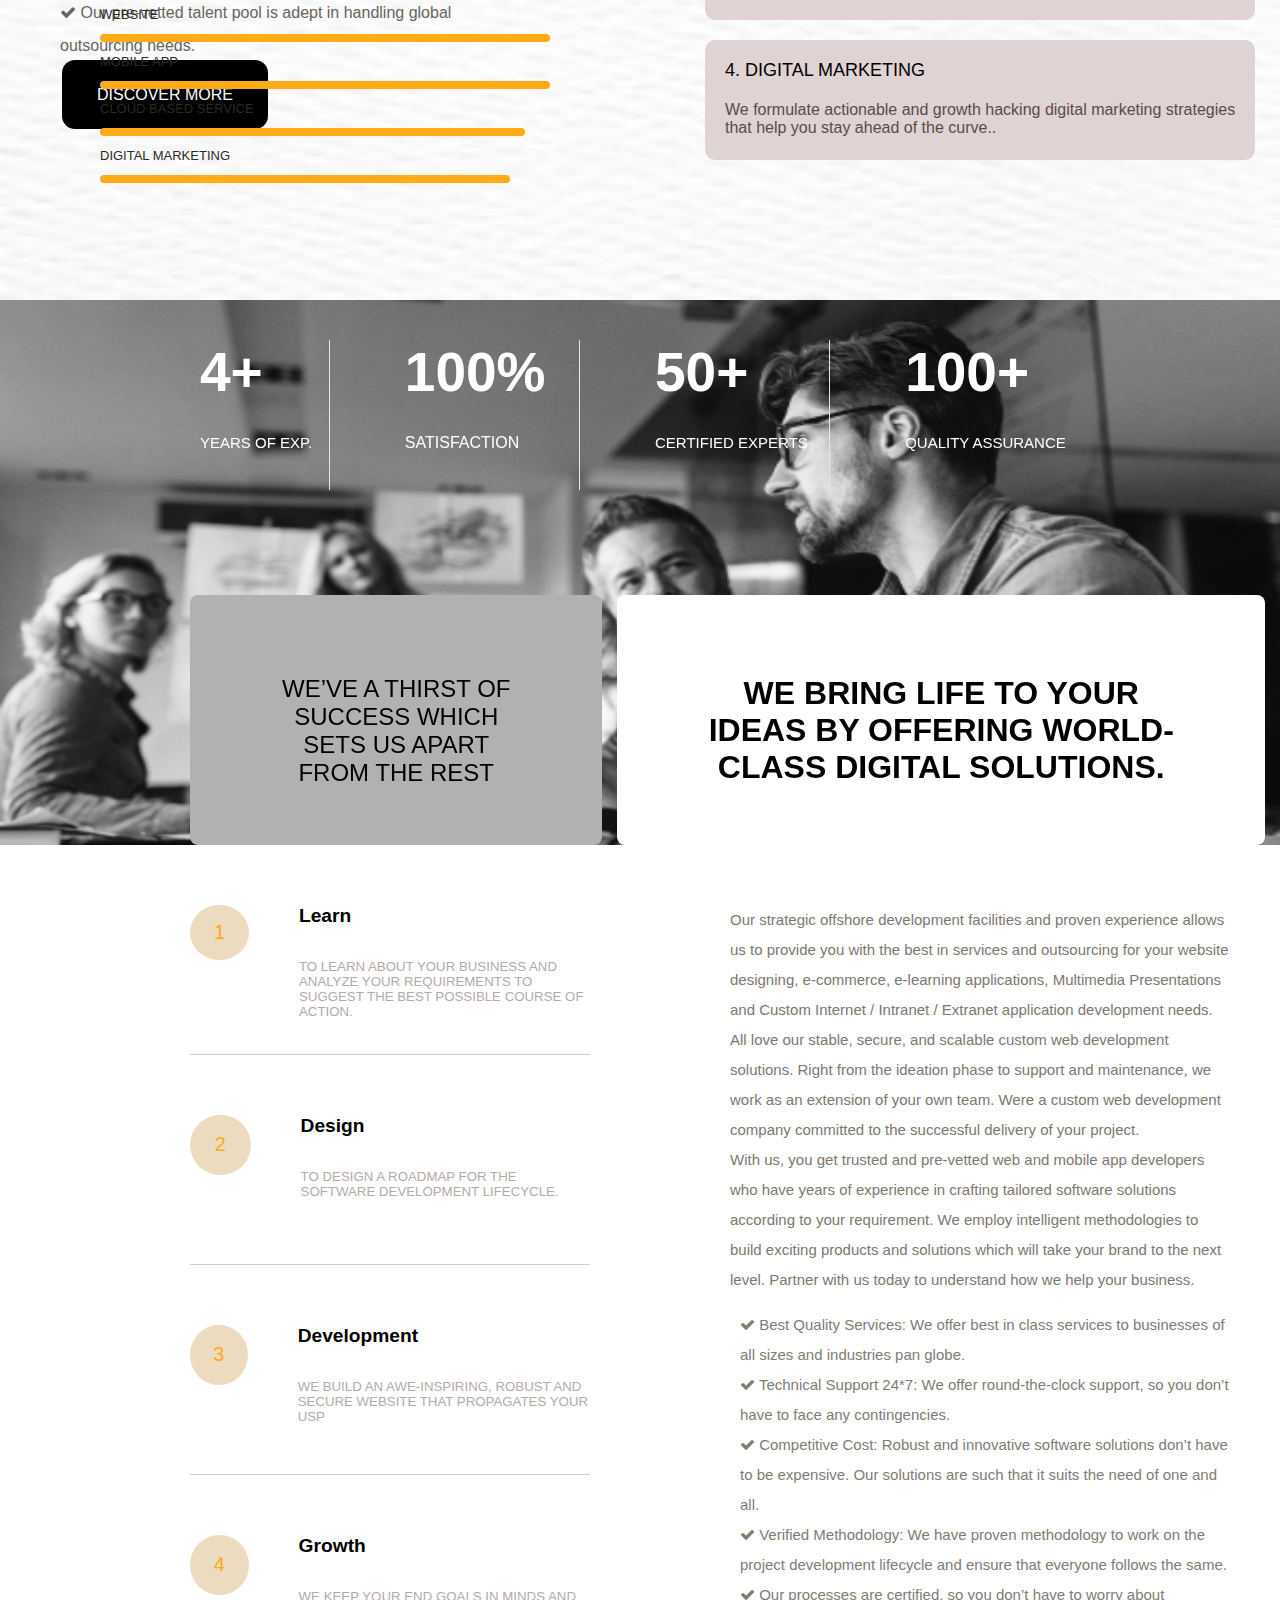
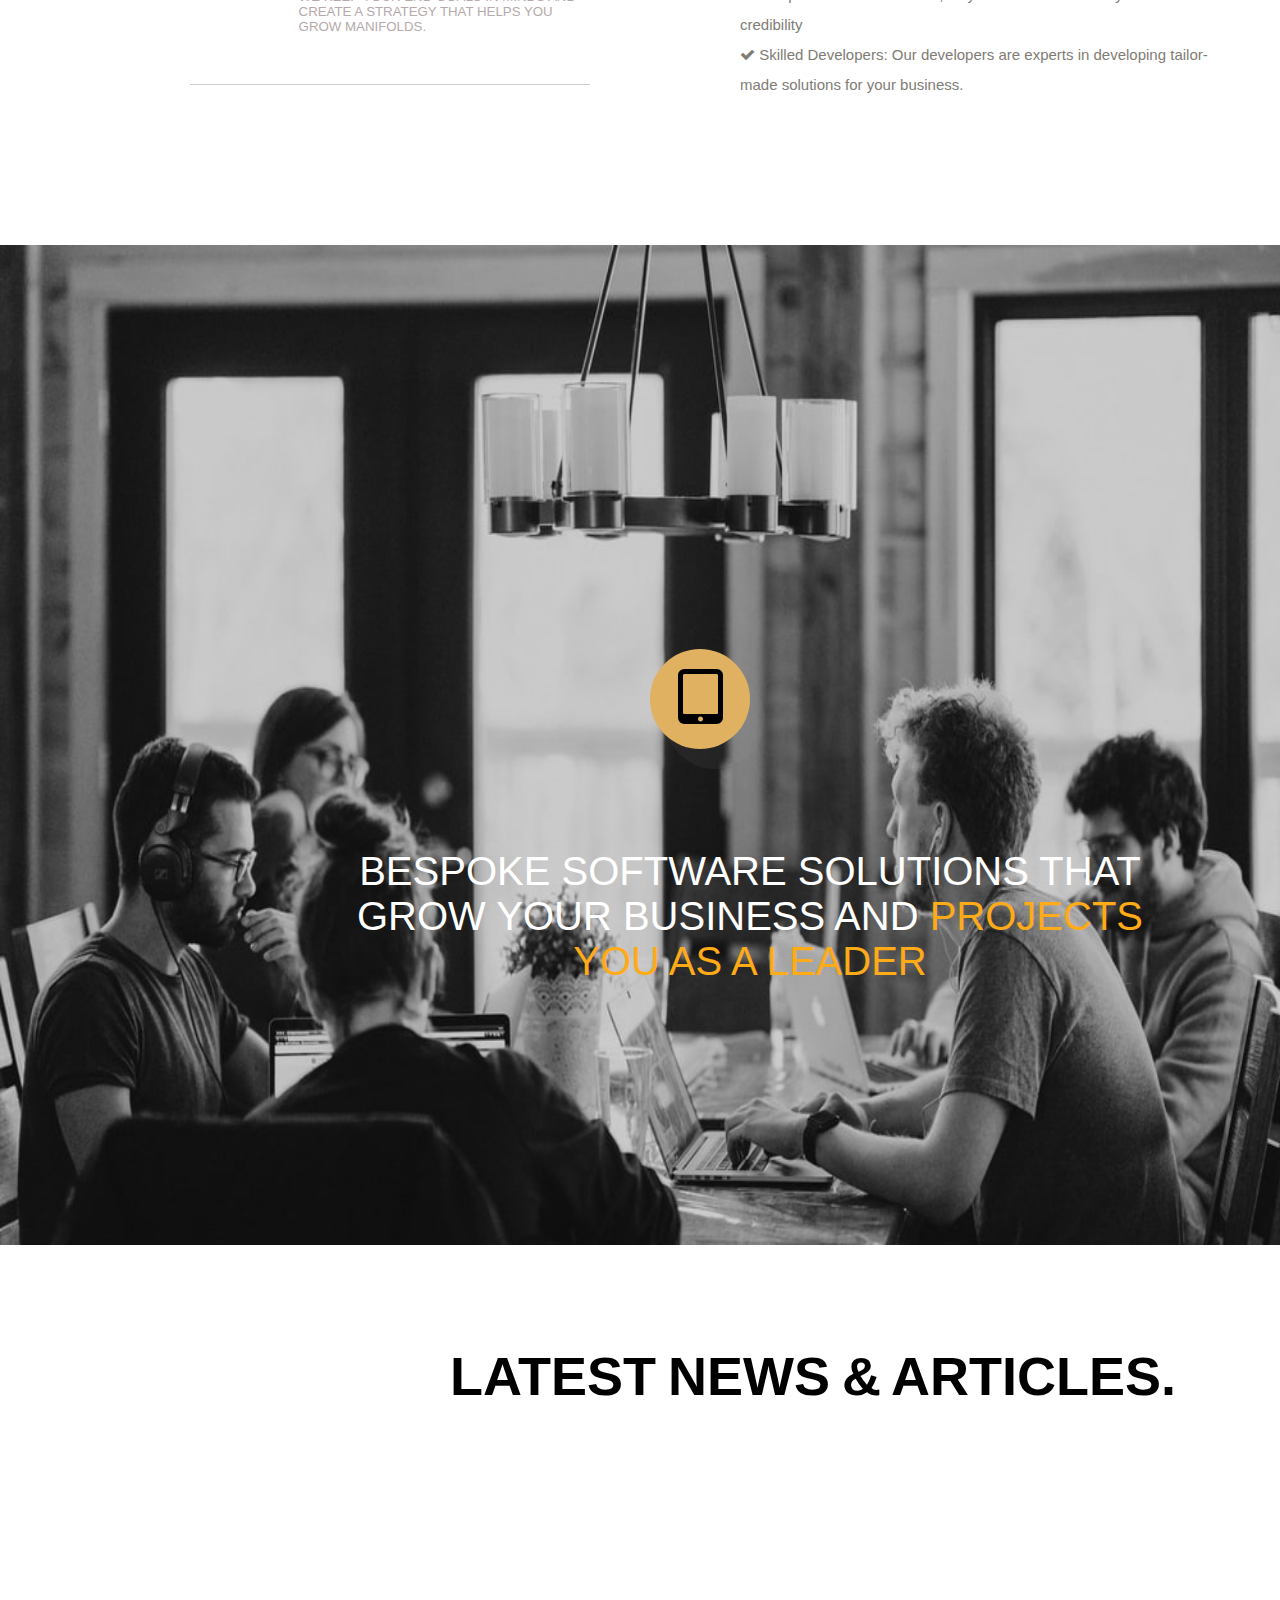
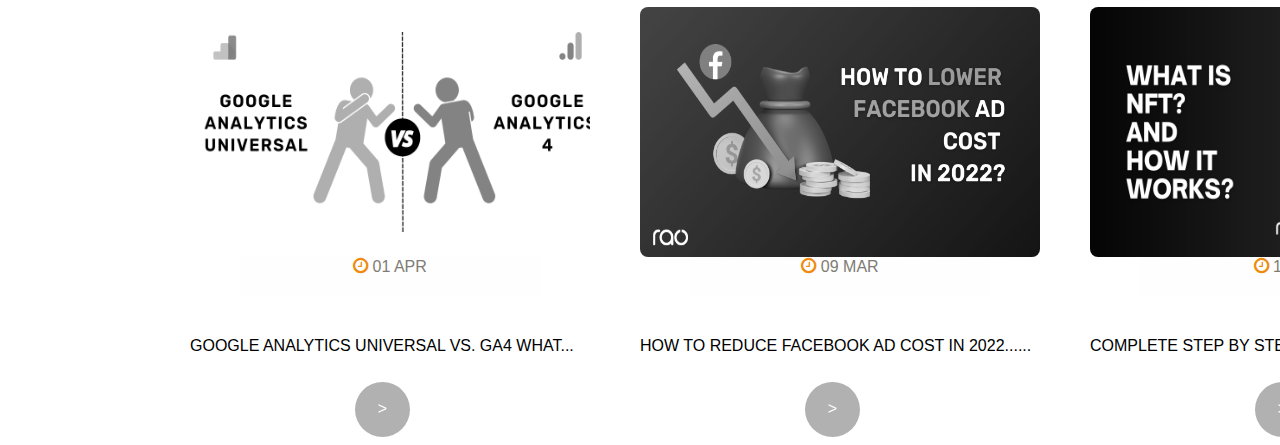
==== commit 729e330b: "section8 complete" ====
--- a/index.html
+++ b/index.html
@@ -317,8 +317,61 @@
                BUSINESS AND </span>PROJECTS YOU AS A LEADER  </div>
         </div>
     </section>
-    <section id="sec8"></section>
-    <footer></footer>
+    <section id="sec8">
+        <div id="sec8div1">
+            LATEST NEWS & ARTICLES.
+        </div>
+        <div id="sec8div2">
+            <div id="sec8div2_1">
+                <div id="sec8div2_1_1">
+                    <img id="sec8img1" src="sec8img1.png">
+                </div>
+                <div id="sec8div2_1_2">
+                    <i class="fa fa-clock-o" style="font-size:18px; color:rgb(237, 140, 14)"></i>
+                    01 APR
+                </div>
+                <div id="sec8div2_1_3">
+                   <a> GOOGLE ANALYTICS UNIVERSAL VS. GA4 WHAT...</a>
+
+                </div>
+                <div id="sec8div2_1_4"> > </div>
+            </div>
+            <div id="sec8div2_2">
+                <div id="sec8div2_2_1">
+                    <img id="sec8img2" src="swe8img2.png">
+
+                </div>
+                <div id="sec8div2_2_2">
+                    <i class="fa fa-clock-o" style="font-size:18px; color:rgb(237, 140, 14)"></i>
+                    09 MAR
+                </div>
+                <div id="sec8div2_2_3">
+                    <a>HOW TO REDUCE FACEBOOK AD COST IN 2022......
+                    </a>
+                </div>
+                <div id="sec8div2_2_4"> > </div>
+            </div>
+            <div id="sec8div2_3">
+                <div id="sec8div2_3_1">
+                    <img id="sec8img3" src="sec8img3.png">
+
+                </div>
+                <div id="sec8div2_3_2">
+                    <i class="fa fa-clock-o" style="font-size:18px; color:rgb(237, 140, 14)"></i>
+                    16 FEB
+                </div>
+                <div id="sec8div2_3_3">
+                    <a> COMPLETE STEP BY STEP GUIDE TO CREATE...</a>
+
+                </div>
+                <div id="sec8div2_3_4"> > </div>
+            </div>
+        </div>
+        <div id="sec8div3">
+            <div id="sec8div3_1"></div>
+            <div id="sec8div3_2"></div>
+        </div>
+    </section>
 </body>
 
 </html>--- a/index.css
+++ b/index.css
@@ -742,7 +742,7 @@
 /*SECTION 07*/
 #sec7{
    width:100%;
-   height:700px;  
+   height:1000px;  
      position: relative;
 
 }
@@ -775,4 +775,203 @@
 
 #sec7 #sec7div1 #sec7div1_2 .sec7span{
    color:white;
-}+}
+
+
+/*SECTION 08*/
+#sec8{
+    width:100%;
+    height:800px;
+    display:flex;
+    flex-direction: column;
+}
+#sec8 #sec8div1{
+    margin:100px 0 200px 450px;
+    word-spacing: -3px;
+    font-size:6vh;
+    font-weight:650;
+}
+#sec8 #sec8div2{
+    display:flex;
+    flex-direction:row;
+    margin:0 0 200px 190px;
+}
+#sec8 #sec8div2 #sec8div2_1 {
+    align-items: center;
+    overflow: visible;
+}
+#sec8 #sec8div2 #sec8div2_1  #sec8div2_1_1
+{
+    width:400px;
+    height:350px;
+    margin: 0 50px 0 0px;
+    overflow:hidden;
+}
+#sec8 #sec8div2 #sec8div2_1 #sec8div2_1_1 #sec8img1
+{
+    width:415px;
+    height:250px;        
+    filter: grayscale(100%);
+    border-radius:8px;
+}
+#sec8 #sec8div2 #sec8div2_1 #sec8div2_1_1 #sec8img1:hover{
+    filter: grayscale(0%);
+
+}
+#sec8 #sec8div2 #sec8div2_1 #sec8div2_1_2{
+    border-radius:2px;
+    width:300px;
+    height:50px;
+    text-align: center;
+    padding:10px 0 0 0;
+    margin:-110px 0 0 50px;
+    color: #807c75;
+    background-color:#fefefe;
+}
+#sec8 #sec8div2 #sec8div2_1 #sec8div2_1_3{
+    width:400px;
+    height:70px;
+    margin:40px 0 0 0;
+}
+#sec8 #sec8div2 #sec8div2_1 #sec8div2_1_3 a:hover{
+    color:#ffaa17;
+    text-decoration-style: dotted;
+}
+#sec8 #sec8div2 #sec8div2_1 #sec8div2_1_4{
+    width:55px;
+    height:55px;
+    border-radius: 50%;
+    background-color:#ffaa17;
+    filter: grayscale(100%);
+    text-align: center;
+    padding:18px 0 0 0 ;
+    color:white;
+    margin:-25px 0 0 165px;
+    
+}
+#sec8 #sec8div2 #sec8div2_1 #sec8div2_1_4:hover{
+    filter: grayscale(0%);
+
+}
+#sec8 #sec8div2 #sec8div2_2 {
+    align-items: center;
+    overflow: visible;
+}
+#sec8 #sec8div2 #sec8div2_2  #sec8div2_2_1
+{
+    width:400px;
+    height:350px;
+    margin: 0 50px 0 0px;
+    overflow:hidden;
+}
+#sec8 #sec8div2 #sec8div2_2 #sec8div2_2_1 #sec8img2
+{
+    width:400px;
+    height:250px;        
+    filter: grayscale(100%);
+    border-radius:8px;
+}
+#sec8 #sec8div2 #sec8div2_2 #sec8div2_2_1 #sec8img2:hover{
+    filter: grayscale(0%);
+
+}
+#sec8 #sec8div2 #sec8div2_2 #sec8div2_2_2{
+    border-radius:2px;
+    width:300px;
+    height:50px;
+    text-align: center;
+    padding:10px 0 0 0;
+    margin:-110px 0 0 50px;
+    color: #807c75;
+    background-color:#fefefe;
+}
+#sec8 #sec8div2 #sec8div2_2 #sec8div2_2_3{
+    width:400px;
+    height:70px;
+    margin:40px 0 0 0;
+}
+#sec8 #sec8div2 #sec8div2_2 #sec8div2_2_3 a:hover{
+    color:#ffaa17;
+    text-decoration-style: dotted;
+}
+#sec8 #sec8div2 #sec8div2_2 #sec8div2_2_4{
+    width:55px;
+    height:55px;
+    border-radius: 50%;
+    background-color:#ffaa17;
+    filter: grayscale(100%);
+    text-align: center;
+    padding:18px 0 0 0 ;
+    color:white;
+    margin:-25px 0 0 165px;
+    
+}
+#sec8 #sec8div2 #sec8div2_2 #sec8div2_2_4:hover{
+    filter: grayscale(0%);
+
+}
+
+#sec8 #sec8div2 #sec8div2_3 {
+    align-items: center;
+    overflow: visible;
+}
+#sec8 #sec8div2 #sec8div2_3  #sec8div2_3_1
+{
+    width:400px;
+    height:350px;
+    margin: 0 50px 0 0px;
+    overflow:hidden;
+}
+#sec8 #sec8div2 #sec8div2_3 #sec8div2_3_1 #sec8img3
+{
+    width:400px;
+    height:250px;        
+    filter: grayscale(100%);
+    border-radius:8px;
+}
+#sec8 #sec8div2 #sec8div2_3 #sec8div2_3_1 #sec8img3:hover{
+    filter: grayscale(0%);
+
+}
+#sec8 #sec8div2 #sec8div2_3 #sec8div2_3_2{
+    border-radius:2px;
+    width:300px;
+    height:50px;
+    text-align: center;
+    padding:10px 0 0 0;
+    margin:-110px 0 0 50px;
+    color: #807c75;
+    background-color:#fefefe;
+}
+#sec8 #sec8div2 #sec8div2_3 #sec8div2_3_3{
+    width:400px;
+    height:70px;
+    margin:40px 0 0 0;
+}
+#sec8 #sec8div2 #sec8div2_3 #sec8div2_3_3 a:hover{
+    color:#ffaa17;
+    text-decoration-style: dotted;
+}
+#sec8 #sec8div2 #sec8div2_3 #sec8div2_3_4{
+    width:55px;
+    height:55px;
+    border-radius: 50%;
+    background-color:#ffaa17;
+    filter: grayscale(100%);
+    text-align: center;
+    padding:18px 0 0 0 ;
+    color:white;
+    margin:-25px 0 0 165px;
+    
+}
+#sec8 #sec8div2 #sec8div2_3 #sec8div2_3_4:hover{
+    filter: grayscale(0%);
+}
+
+
+#sec8 #sec8div3{
+    margin: 70px 0 0 350px;
+    width:80px;
+    height:20px;
+    background-color: #ffaa17;
+}
